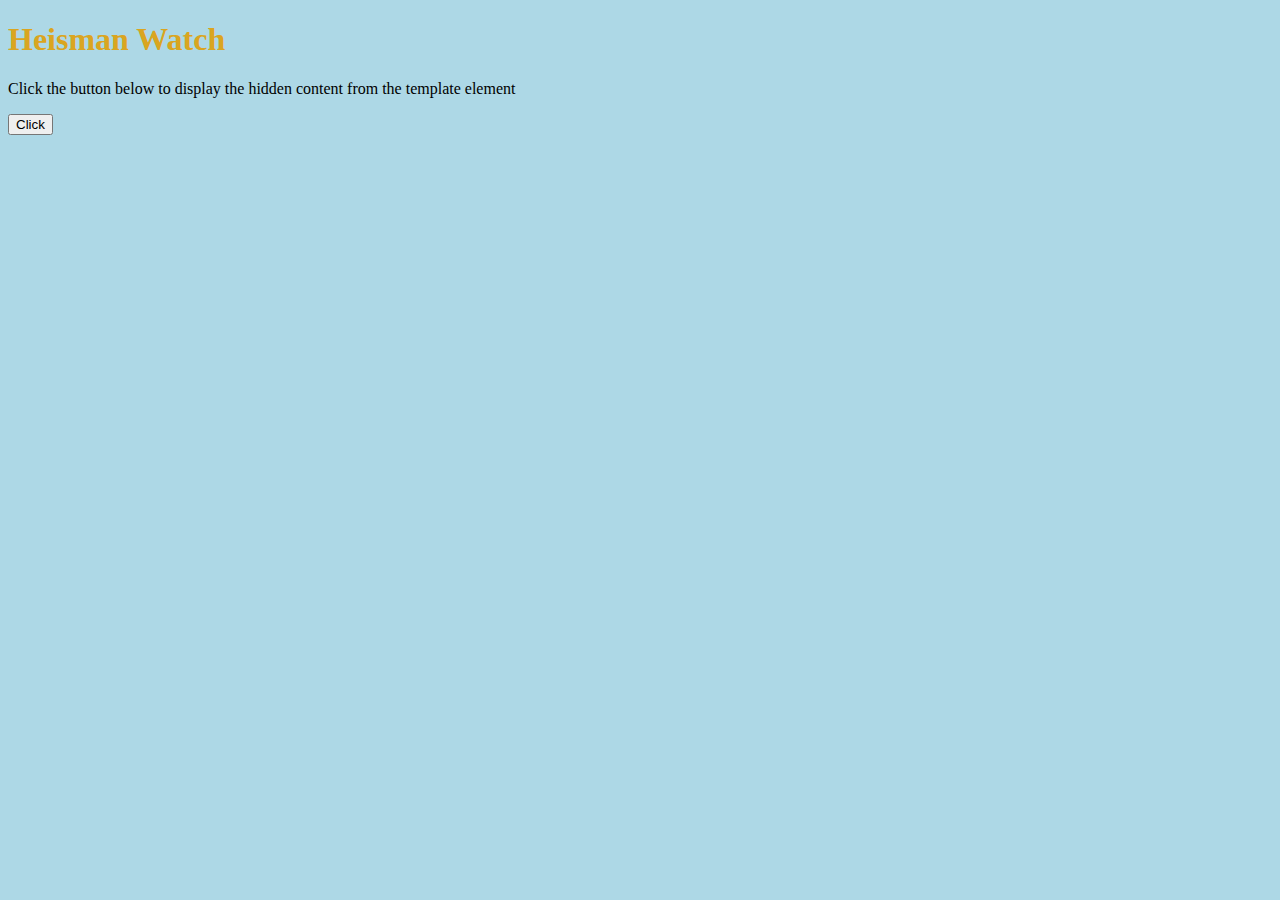
==== index.html @ caea352d "Add files via upload" ====
<!DOCTYPE html>
<html>
<head>
    <link  rel="stylesheet" href="app.css"/>
</head>

<body>

<h1>Heisman Watch</h1>

<p>Click the button below to display the hidden content from the template element</p>

<button onclick="alertButton()">Click</button>

<template>
    <h2>Flower</h2>
</template>

</body>
<script src="app.js"></script>

</html>
---- app.css ----
h1{
    color: goldenrod;
}

body{
    background-color: lightblue;
}
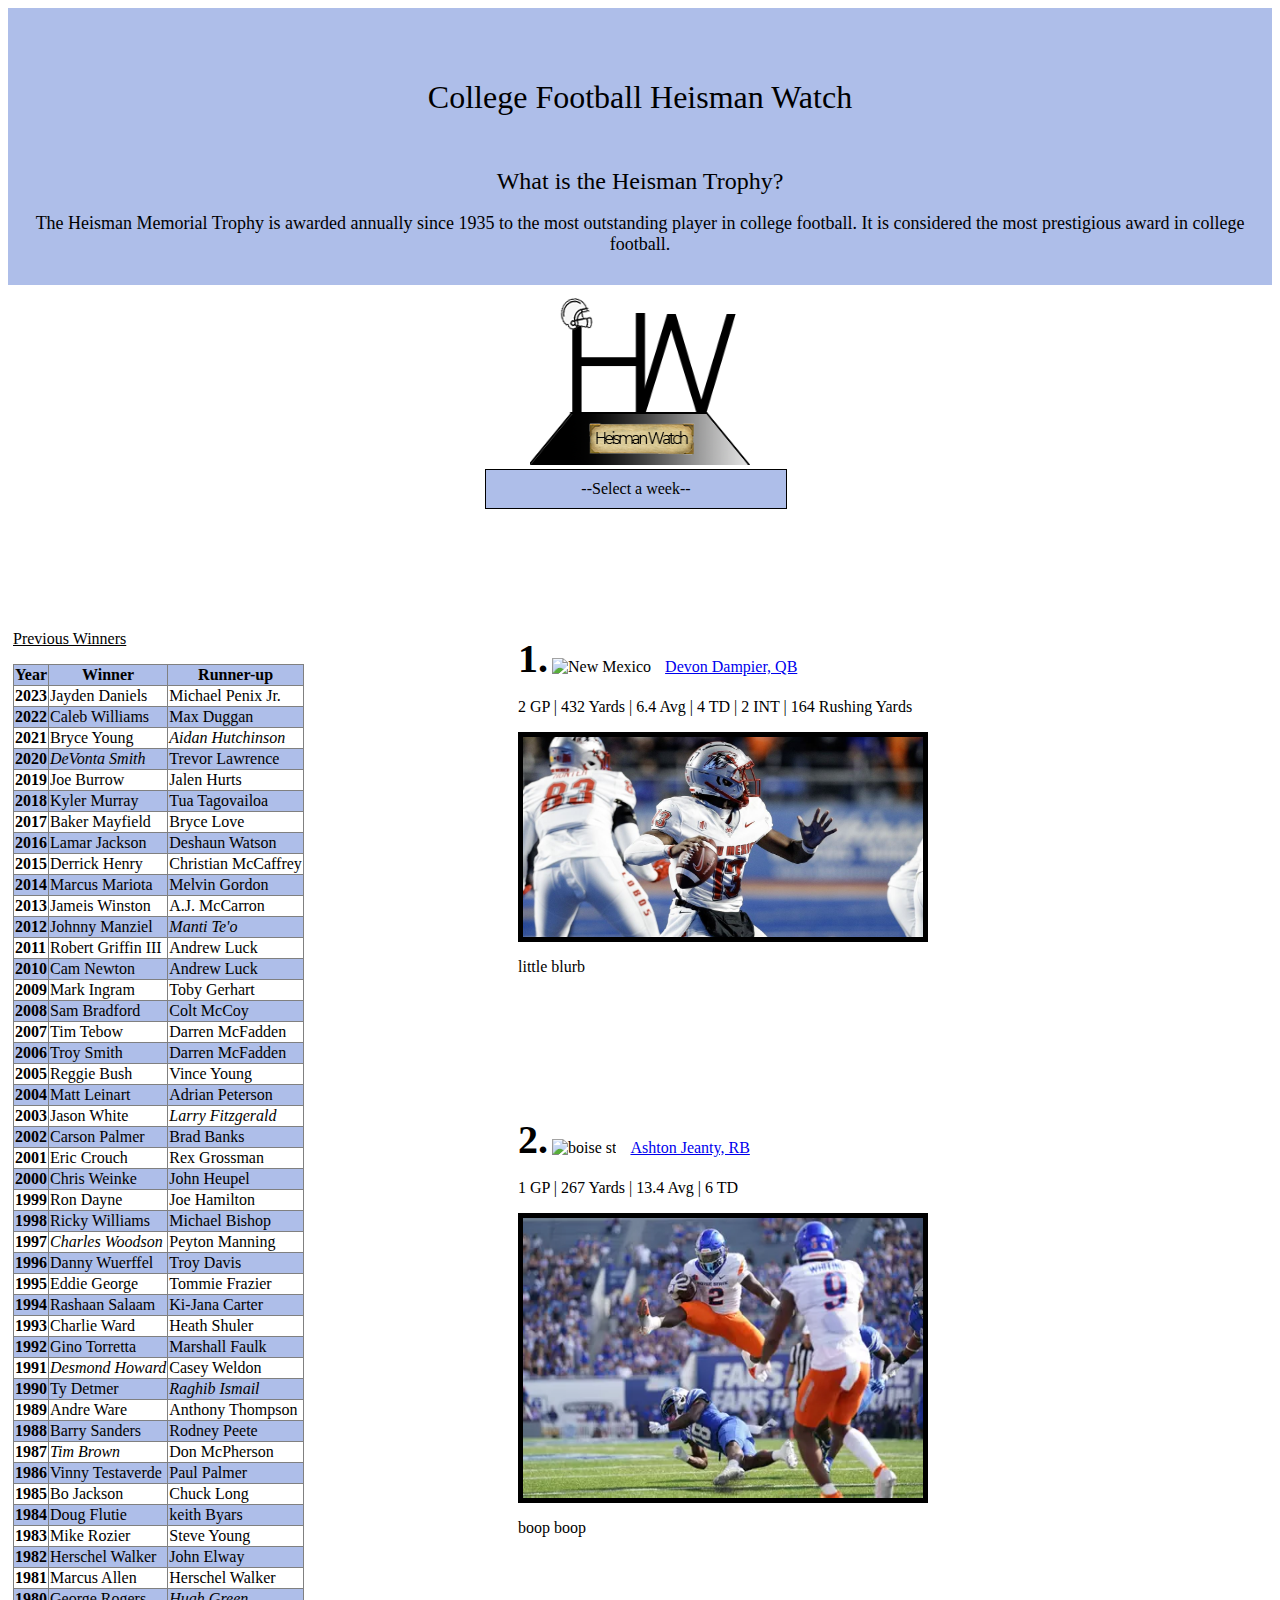
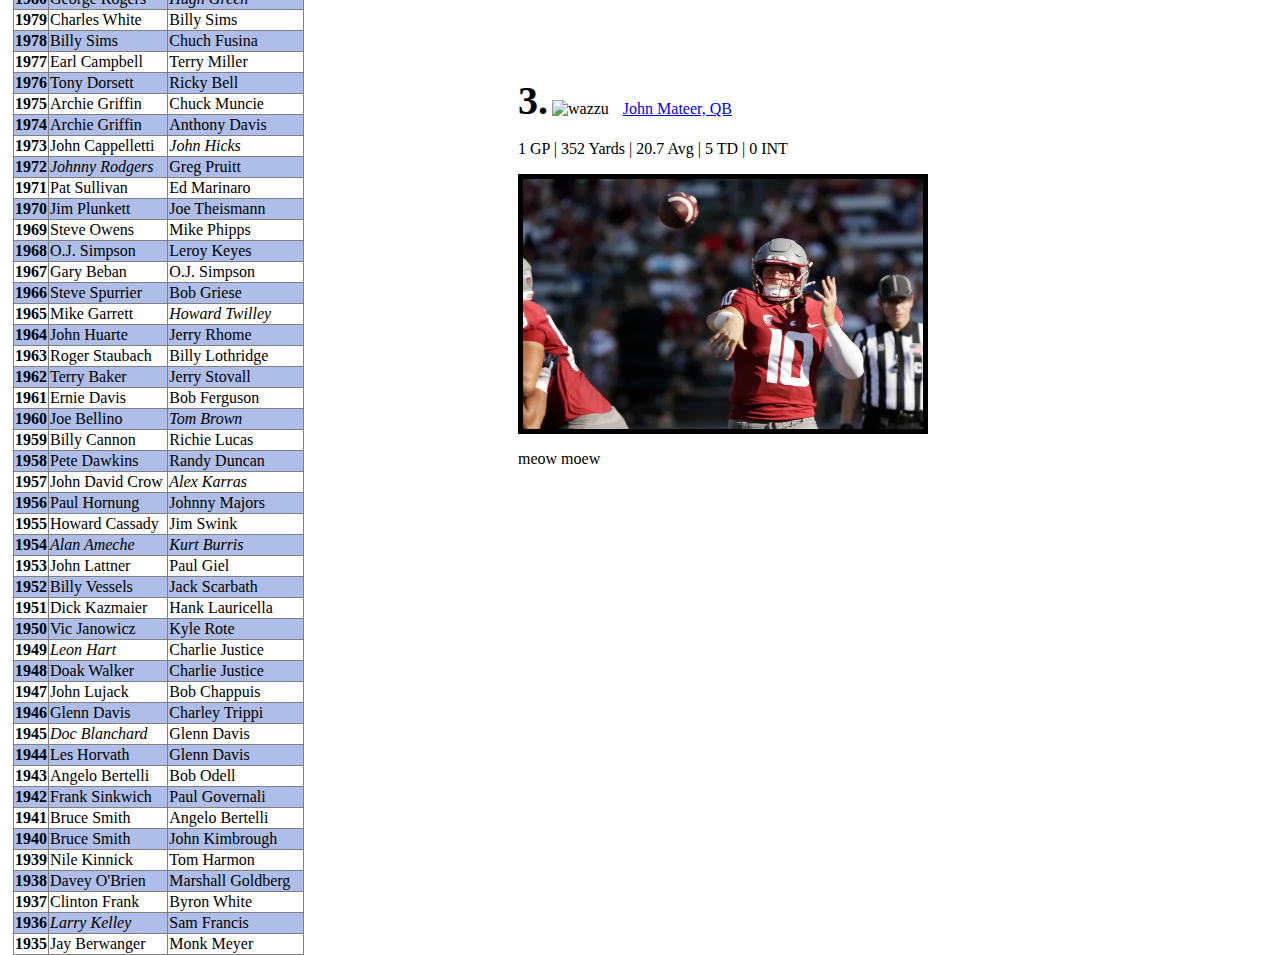
==== commit 1922f0ff: "Add files via upload" ====
--- a/index.html
+++ b/index.html
@@ -1,22 +1,654 @@
 <!DOCTYPE html>
-<html>
+<html lang="en">
+
 <head>
+    <title>Heisman Watch</title>
     <link  rel="stylesheet" href="app.css"/>
+    <meta charset="UTF-8">
+    <meta name="viewport" content="width=device-width, initial-scale=1.0">
+    <!--Icon -->
+    <link rel="icon" href="images/favicon.png" type="image/x-icon">
+
+    <!--dropdown to select page-->
+    <script>
+        function redirectToPage() {
+            // Get the selected value from the dropdown
+            var select = document.getElementById("pageSelector");
+            var selectedValue = select.value;
+
+            // Redirect to the selected page
+            if (selectedValue) {
+                window.location.href = selectedValue;
+            }
+        }
+    </script>
+
+<!--Styles -->
+<!--#region collapsable section-->
+    <style>
+        ol {
+            padding-left: 500px; /* Indent the list */
+        }
+        li {
+            margin: 10px;
+            display: flex;
+            align-items: center;
+    
+        }
+        .number {
+            font-weight: bold;
+            font-size: 40px;
+        }
+        li {
+            margin-bottom: 100px; /* Adds space below each list item */
+            flex-direction: column;
+            align-items: flex-start;
+            margin-bottom: 20px;
+        }
+        h1 {
+            font-weight: 500;
+        }
+        
+        .centered {
+            text-align: center; /* Centers inline elements like img */
+            
+        }
+        table {
+        padding-left: 50px;
+        align-items: first baseline;
+        }
+        .container {
+            padding: 5px;
+            align-items: flex-start; /* Centers the container contents */
+        }
+
+        .table-container {
+            float: left; /* Floats the table to the left */
+        }
+        table {
+            border-collapse: collapse;
+        }
+        .header {
+            background-color: #aebee9; /* Change this to the desired color */
+            color: white;
+            padding: 20px;
+            text-align: center;
+        }
+
+
+
+
+
+
+
+        
+
+    
+    </style>
+<!--#endregion-->
 </head>
 
 <body>
 
-<h1>Heisman Watch</h1>
-
-<p>Click the button below to display the hidden content from the template element</p>
-
-<button onclick="alertButton()">Click</button>
-
-<template>
-    <h2>Flower</h2>
-</template>
+
+
+
+
+
+
+
+
+
+
+
+<!--Everything about the header-->
+<!--#region collapsable section-->
+
+<div class="centered">
+    <div class="header">
+        <h1>College Football Heisman Watch</h1>
+        <h2 style="text-align: center; font-weight: 300; margin: 10px;">What is the Heisman Trophy?</h2>
+
+    <p style="text-align: center; font-size: 18px; margin-bottom: 10px; color: black;">The Heisman Memorial Trophy is awarded annually since 1935 to the most outstanding player in college football.
+    It is considered the most prestigious award in college football.</p>
+    </div>
+
+
+   
+    <div class="b"><img  position: relative;  display: inline-block; width="220" height="180" src="images/heismanwatchlogo.png" alt="Logo"></div>
+    
+    <div class="custom-dropdown" style="margin-bottom: 100px;">
+        
+
+        <div class="dropdown-btn">--Select a week--</div>
+        <div class="dropdown-content">
+            <a href="week1.html">Through Week 1</a>
+            <a href="page2.html">Page 2</a>
+            <a href="page3.html">Page 3</a>
+        </div>
+    </div>
+
+</div>
+<!--#endregion-->
+
+
+
+    
+
+<!--List of previous heisman winners and runner ups-->
+<!--#region Collapsable section-->
+<div class="container">
+    <div class="table-container">
+        <p><u>Previous Winners</u></p>
+        <table border="1">
+            <tr>
+                <th>Year</th>
+                <th>Winner</th>
+                <th>Runner-up</th>
+            </tr>
+            <tr>
+                <td><b>2023</b></td>
+                <td>Jayden Daniels</td>
+                <td>Michael Penix Jr.</td>
+            </tr>
+            <tr>
+                <td><b>2022</b></td>
+                <td>Caleb Williams</td>
+                <td>Max Duggan</td>
+            </tr>
+            <tr>
+                <td><b>2021</b></td>
+                <td>Bryce Young</td>
+                <td><i>Aidan Hutchinson</i></td>
+            </tr>
+            <tr>
+                <td><b>2020</b></td>
+                <td><i>DeVonta Smith</i></td>
+                <td>Trevor Lawrence</td>
+            </tr>
+            <tr>
+                <td><b>2019</b></td>
+                <td>Joe Burrow</td>
+                <td>Jalen Hurts</td>
+            </tr>
+            <tr>
+                <td><b>2018</b></td>
+                <td>Kyler Murray</td>
+                <td>Tua Tagovailoa</td>
+            </tr>
+            <tr>
+                <td><b>2017</b></td>
+                <td>Baker Mayfield</td>
+                <td>Bryce Love</td>
+            </tr>
+            <tr>
+                <td><b>2016</b></td>
+                <td>Lamar Jackson</td>
+                <td>Deshaun Watson</td>
+            </tr>
+            <tr>
+                <td>
+                    <b>2015</b>
+                    <td>Derrick Henry</td>
+                    <td>Christian McCaffrey</td>
+                </td>
+            </tr>
+            <tr>
+                <td><b>2014</b></td>
+                <td>Marcus Mariota</td>
+                <td>Melvin Gordon</td>
+            </tr>
+            <tr>
+                <td><b>2013</b></td>
+                <td>Jameis Winston</td>
+                <td>A.J. McCarron</td>
+            </tr>
+            <tr>
+                <td><b>2012</b></td>
+                <td>Johnny Manziel</td>
+                <td><i>Manti Te'o</i></td>
+            </tr>
+            <tr>
+                <td><b>2011</b></td>
+                <td>Robert Griffin III</td>
+                <td>Andrew Luck</td>
+            </tr>
+            <tr>
+                <td><b>2010</b></td>
+                <td>Cam Newton</td>
+                <td>Andrew Luck</td>
+            </tr>
+            <tr>
+                <td><b>2009</b></td>
+                <td>Mark Ingram</td>
+                <td>Toby Gerhart</td>
+            </tr>
+            <tr>
+                <td><b>2008</b></td>
+                <td>Sam Bradford</td>
+                <td>Colt McCoy</td>
+            </tr>
+            <tr>
+                <td><b>2007</b></td>
+                <td>Tim Tebow</td>
+                <td>Darren McFadden</td>
+            </tr>
+            <tr>
+                <td><b>2006</b></td>
+                <td>Troy Smith</td>
+                <td>Darren McFadden</td>
+            </tr>
+            <tr>
+                <td><b>2005</b></td>
+                <td>Reggie Bush</td>
+                <td>Vince Young</td>
+            </tr>
+            <tr>
+                <td><b>2004</b></td>
+                <td>Matt Leinart</td>
+                <td>Adrian Peterson</td>
+            </tr>
+            <tr>
+                <td><b>2003</b></td>
+                <td>Jason White</td>
+                <td><i>Larry Fitzgerald</i></td>
+            </tr>
+            <tr>
+                <td><b>2002</b></td>
+                <td>Carson Palmer</td>
+                <td>Brad Banks</td>
+            </tr>
+            <tr>
+                <td><b>2001</b></td>
+                <td>Eric Crouch</td>
+                <td>Rex Grossman</td>
+            </tr>
+            <tr>
+                <td><b>2000</b></td>
+                <td>Chris Weinke</td>
+                <td>John Heupel</td>
+            </tr>
+            <tr>
+                <td><b>1999</b></td>
+                <td>Ron Dayne</td>
+                <td>Joe Hamilton</td>
+            </tr>
+            <tr>
+                <td><b>1998</b></td>
+                <td>Ricky Williams</td>
+                <td>Michael Bishop</td>
+            </tr>
+            <tr>
+                <td><b>1997</b></td>
+                <td><i>Charles Woodson</i></td>
+                <td>Peyton Manning</td>
+            </tr>
+            <tr>
+                <td><b>1996</b></td>
+                <td>Danny Wuerffel</td>
+                <td>Troy Davis</td>
+            </tr>
+            <tr>
+                <td><b>1995</b></td>
+                <td>Eddie George</td>
+                <td>Tommie Frazier</td>
+            </tr>
+            <tr>
+                <td><b>1994</b></td>
+                <td>Rashaan Salaam</td>
+                <td>Ki-Jana Carter</td>
+            </tr>
+            <tr>
+                <td><b>1993</b></td>
+                <td>Charlie Ward</td>
+                <td>Heath Shuler</td>
+            </tr>
+            <tr>
+                <td><b>1992</b></td>
+                <td>Gino Torretta</td>
+                <td>Marshall Faulk</td>
+            </tr>
+            <tr>
+                <td><b>1991</b></td>
+                <td><i>Desmond Howard</i></td>
+                <td>Casey Weldon</td>
+            </tr>
+            <tr>
+                <td><b>1990</b></td>
+                <td>Ty Detmer</td>
+                <td><i>Raghib Ismail</i></td>
+            </tr>
+            <tr>
+                <td><b>1989</b></td>
+                <td>Andre Ware</td>
+                <td>Anthony Thompson</td>
+            </tr>
+            <tr>
+                <td><b>1988</b></td>
+                <td>Barry Sanders</td>
+                <td>Rodney Peete</td>
+            </tr>
+            <tr>
+                <td><b>1987</b></td>
+                <td><i>Tim Brown</i></td>
+                <td>Don McPherson</td>
+            </tr>
+            <tr>
+                <td><b>1986</b></td>
+                <td>Vinny Testaverde</td>
+                <td>Paul Palmer</td>
+            </tr>
+            <tr>
+                <td><b>1985</b></td>
+                <td>Bo Jackson</td>
+                <td>Chuck Long</td>
+            </tr>
+            <tr>
+                <td><b>1984</b></td>
+                <td>Doug Flutie</td>
+                <td>keith Byars</td>
+            </tr>
+            <tr>
+                <td><b>1983</b></td>
+                <td>Mike Rozier</td>
+                <td>Steve Young</td>
+            </tr>
+            <tr>
+                <td><b>1982</b></td>
+                <td>Herschel Walker</td>
+                <td>John Elway</td>
+            </tr>
+            <tr>
+                <td><b>1981</b></td>
+                <td>Marcus Allen</td>
+                <td>Herschel Walker</td>
+            </tr>
+            <tr>
+                <td><b>1980</b></td>
+                <td>George Rogers</td>
+                <td><i>Hugh Green</i></td>
+            </tr>
+            <tr>
+                <td><b>1979</b></td>
+                <td>Charles White</td>
+                <td>Billy Sims</td>
+            </tr>
+            <tr>
+                <td><b>1978</b></td>
+                <td>Billy Sims</td>
+                <td>Chuch Fusina</td>
+            </tr>
+            <tr>
+                <td><b>1977</b></td>
+                <td>Earl Campbell</td>
+                <td>Terry Miller</td>
+            </tr>
+            <tr>
+                <td><b>1976</b></td>
+                <td>Tony Dorsett</td>
+                <td>Ricky Bell</td>
+            </tr>
+            <tr>
+                <td><b>1975</b></td>
+                <td>Archie Griffin</td>
+                <td>Chuck Muncie</td>
+            </tr>
+            <tr>
+                <td><b>1974</b></td>
+                <td>Archie Griffin</td>
+                <td>Anthony Davis</td>
+            </tr>
+            <tr>
+                <td><b>1973</b></td>
+                <td>John Cappelletti</td>
+                <td><i>John Hicks</i></td>
+            </tr>
+            <tr>
+                <td><b>1972</b></td>
+                <td><i>Johnny Rodgers</i></td>
+                <td>Greg Pruitt</td>
+            </tr>
+            <tr>
+                <td><b>1971</b></td>
+                <td>Pat Sullivan</td>
+                <td>Ed Marinaro</td>
+            </tr>
+            <tr>
+                <td><b>1970</b></td>
+                <td>Jim Plunkett</td>
+                <td>Joe Theismann</td>
+            </tr>
+            <tr>
+                <td><b>1969</b></td>
+                <td>Steve Owens</td>
+                <td>Mike Phipps</td>
+            </tr>
+            <tr>
+                <td><b>1968</b></td>
+                <td>O.J. Simpson</td>
+                <td>Leroy Keyes</td>
+            </tr>
+            <tr>
+                <td><b>1967</b></td>
+                <td>Gary Beban</td>
+                <td>O.J. Simpson</td>
+            </tr>
+            <tr>
+                <td><b>1966</b></td>
+                <td>Steve Spurrier</td>
+                <td>Bob Griese</td>
+            </tr>
+            <tr>
+                <td><b>1965</b></td>
+                <td>Mike Garrett</td>
+                <td><i>Howard Twilley</i></td>
+            </tr>
+            <tr>
+                <td><b>1964</b></td>
+                <td>John Huarte</td>
+                <td>Jerry Rhome</td>
+            </tr>
+            <tr>
+                <td><b>1963</b></td>
+                <td>Roger Staubach</td>
+                <td>Billy Lothridge</td>
+            </tr>
+            <tr>
+                <td><b>1962</b></td>
+                <td>Terry Baker</td>
+                <td>Jerry Stovall</td>
+            </tr>
+            <tr>
+                <td><b>1961</b></td>
+                <td>Ernie Davis</td>
+                <td>Bob Ferguson</td>
+            </tr>
+            <tr>
+                <td><b>1960</b></td>
+                <td>Joe Bellino</td>
+                <td><i>Tom Brown</i></td>
+            </tr>
+            <tr>
+                <td><b>1959</b></td>
+                <td>Billy Cannon</td>
+                <td>Richie Lucas</td>
+            </tr>
+            <tr>
+                <td><b>1958</b></td>
+                <td>Pete Dawkins</td>
+                <td>Randy Duncan</td>
+            </tr>
+            <tr>
+                <td><b>1957</b></td>
+                <td>John David Crow</td>
+                <td><i>Alex Karras</i></td>
+            </tr>
+            <tr>
+                <td><b>1956</b></td>
+                <td>Paul Hornung</td>
+                <td>Johnny Majors</td>
+            </tr>
+            <tr>
+                <td><b>1955</b></td>
+                <td>Howard Cassady</td>
+                <td>Jim Swink</td>
+            </tr>
+            <tr>
+                <td><b>1954</b></td>
+                <td><i>Alan Ameche</i></td>
+                <td><i>Kurt Burris</i></td>
+            </tr>
+            <tr>
+                <td><b>1953</b></td>
+                <td>John Lattner</td>
+                <td>Paul Giel</td>
+            </tr>
+            <tr>
+                <td><b>1952</b></td>
+                <td>Billy Vessels</td>
+                <td>Jack Scarbath</td>
+            </tr>
+            <tr>
+                <td><b>1951</b></td>
+                <td>Dick Kazmaier</td>
+                <td>Hank Lauricella</td>
+            </tr>
+            <tr>
+                <td><b>1950</b></td>
+                <td>Vic Janowicz</td>
+                <td>Kyle Rote</td>
+            </tr>
+            <tr>
+                <td><b>1949</b></td>
+                <td><i>Leon Hart</i></td>
+                <td>Charlie Justice</td>
+            </tr>
+            <tr>
+                <td><b>1948</b></td>
+                <td>Doak Walker</td>
+                <td>Charlie Justice</td>
+            </tr>
+            <tr>
+                <td><b>1947</b></td>
+                <td>John Lujack</td>
+                <td>Bob Chappuis</td>
+            </tr>
+            <tr>
+                <td><b>1946</b></td>
+                <td>Glenn Davis</td>
+                <td>Charley Trippi</td>
+            </tr>
+            <tr>
+                <td><b>1945</b></td>
+                <td><i>Doc Blanchard</i></td>
+                <td>Glenn Davis</td>
+            </tr>
+            <tr>
+                <td><b>1944</b></td>
+                <td>Les Horvath</td>
+                <td>Glenn Davis</td>
+            </tr>
+            <tr>
+                <td><b>1943</b></td>
+                <td>Angelo Bertelli</td>
+                <td>Bob Odell</td>
+            </tr>
+            <tr>
+                <td><b>1942</b></td>
+                <td>Frank Sinkwich</td>
+                <td>Paul Governali</td>
+            </tr>
+            <tr>
+                <td><b>1941</b></td>
+                <td>Bruce Smith</td>
+                <td>Angelo Bertelli</td>
+            </tr>
+            <tr>
+                <td><b>1940</b></td>
+                <td>Bruce Smith</td>
+                <td>John Kimbrough</td>
+            </tr>
+            <tr>
+                <td><b>1939</b></td>
+                <td>Nile Kinnick</td>
+                <td>Tom Harmon</td>
+            </tr>
+            <tr>
+                <td><b>1938</b></td>
+                <td>Davey O'Brien</td>
+                <td>Marshall Goldberg</td>
+            </tr>
+            <tr>
+                <td><b>1937</b></td>
+                <td>Clinton Frank</td>
+                <td>Byron White</td>
+            </tr>
+            <tr>
+                <td><b>1936</b></td>
+                <td><i>Larry Kelley</i></td>
+                <td>Sam Francis</td>
+            </tr>
+            <tr>
+                <td><b>1935</b></td>
+                <td>Jay Berwanger</td>
+                <td>Monk Meyer</td>
+            </tr>
+        </table>
+    </div>
+</div>
+<!--#endregion-->
+
+<!-- This is where the list of heisman watchers will go -->
+<ol>
+    <li>
+        <div class="image-container">
+            <span class="number">1.</span>
+            <img width="32" height="32" src="teams/new_mexico.png" alt="New Mexico">
+            <a href="https://www.espn.com/college-football/player/_/id/5105849/devon-dampier" target="_blank" style="padding-left: 10px;">Devon Dampier, QB</a> <p> 2 GP | 432 Yards | 6.4 Avg | 4 TD | 2 INT | 164 Rushing Yards</p>
+        </div>
+        <!--Image of the player goes here-->
+        <img style="border: 5px solid black;" width="400" height = "200" src="players/devondampier.jpg">
+        <!--Short description here-->
+        <p style=" margin-bottom: 120px;">little blurb</p>
+
+    </li>
+
+    <li>
+        <div class = "image-container">
+            <span class="number">2.</span>
+            <img width="32" height="32" src="teams/boisest.png" alt="boise st">
+            <a href="https://www.espn.com/college-football/player/_/id/4890973/ashton-jeanty" target="_blank" style="padding-left: 10px;">Ashton Jeanty, RB</a> <p> 1 GP | 267 Yards | 13.4 Avg | 6 TD</p>
+        </div>
+        <!--Image of player 2 goes here-->
+        <img style="border:5px solid black;" width="400" height="280" src="players/ashton_jeanty.webp">
+        <!--Short description of player goes here-->
+        <p style="margin-bottom: 120px;">boop boop</p>
+    </li>
+    <li>
+        <div class = "image-container">
+            <span class="number">3.</span>
+            <img width="32" height="32" src="teams/wazzu.png" alt="wazzu">
+            <a href="https://www.espn.com/college-football/player/_/id/4915980/john-mateer"target="_blank" style="padding-left: 10px;">John Mateer, QB</a> <p> 1 GP | 352 Yards | 20.7 Avg |  5 TD | 0 INT</p>
+        </div>
+        <!--Image of player 3 goes here-->
+        <img style = "border: 5px solid black;" width="400" height="250"src="players/john_mateer.webp">
+        <!--Short description of player goes here-->
+        <p style="margin-bottom: 120px;">meow moew</p>
+
+    </li>
+</ol>
+
+
+
+
+
+
+
+
 
 </body>
+
+
 <script src="app.js"></script>
 
 </html>--- a/app.css
+++ b/app.css
@@ -1,7 +1,85 @@
 h1{
-    color: goldenrod;
+    color: rgb(0, 0, 0);
+    padding: 30px;
+    font-size: 5000;
+    font-family:fantasy
+    
+}
+h2{
+    color: black;
 }
 
 body{
-    background-color: lightblue;
-}+    background-color: rgb(255, 255, 255);
+}
+
+tr:nth-child(even) {
+    background-color: #ffffff; 
+}
+
+tr:nth-child(odd) {
+    background-color: #aebee9; 
+}
+select {
+    display: flex;
+    align-items: center;
+    padding-left: 20px;
+    margin-left: 850px;
+}
+
+.custom-dropdown {
+    align-items: center;
+    flex-direction: column;
+}
+
+
+
+
+
+/*everything regarding the dropdown */
+
+.custom-dropdown {
+    position: relative;
+    display: inline-block;
+    width: 280px;
+    padding-right: 30px;
+}
+
+/* Style the dropdown button */
+.dropdown-btn {
+    width: 100%;
+    padding: 10px;
+    font-size: 16px;
+    text-align: center;
+    background-color: #aebee9;
+    border: 1px solid #000000;
+    cursor: pointer;
+}
+
+/* Dropdown content (hidden by default) */
+.dropdown-content {
+    display: none;
+    position: absolute;
+    background-color: #f9f9f9;
+    min-width: 100%;
+    box-shadow: 0px 8px 16px 0px rgba(0,0,0,0.2);
+    z-index: 1;
+}
+
+/* Dropdown option styles */
+.dropdown-content a {
+    color: black;
+    padding: 12px 16px;
+    text-align: center;
+    text-decoration: none;
+    display: block;
+}
+
+/* Show the dropdown content on hover */
+.custom-dropdown:hover .dropdown-content {
+    display: block;
+}
+
+.image-container {
+    text-align: start;
+}
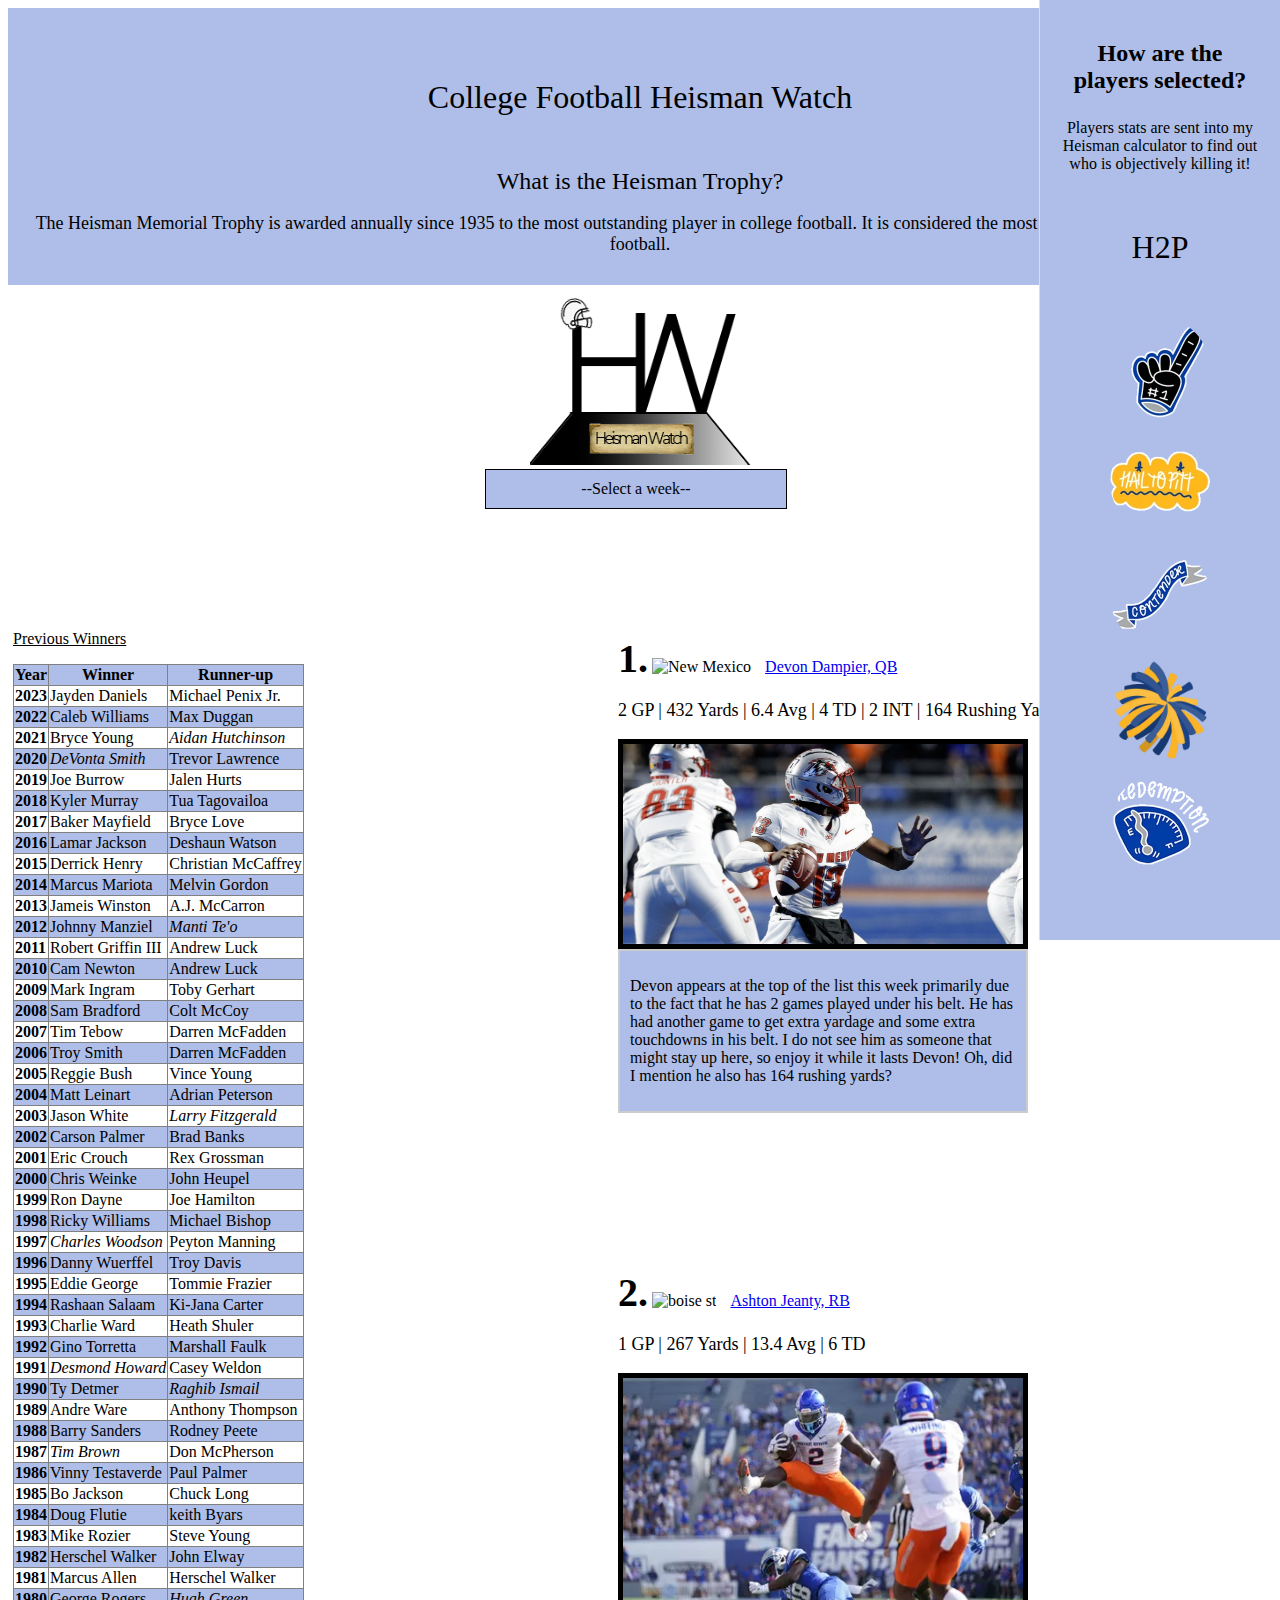
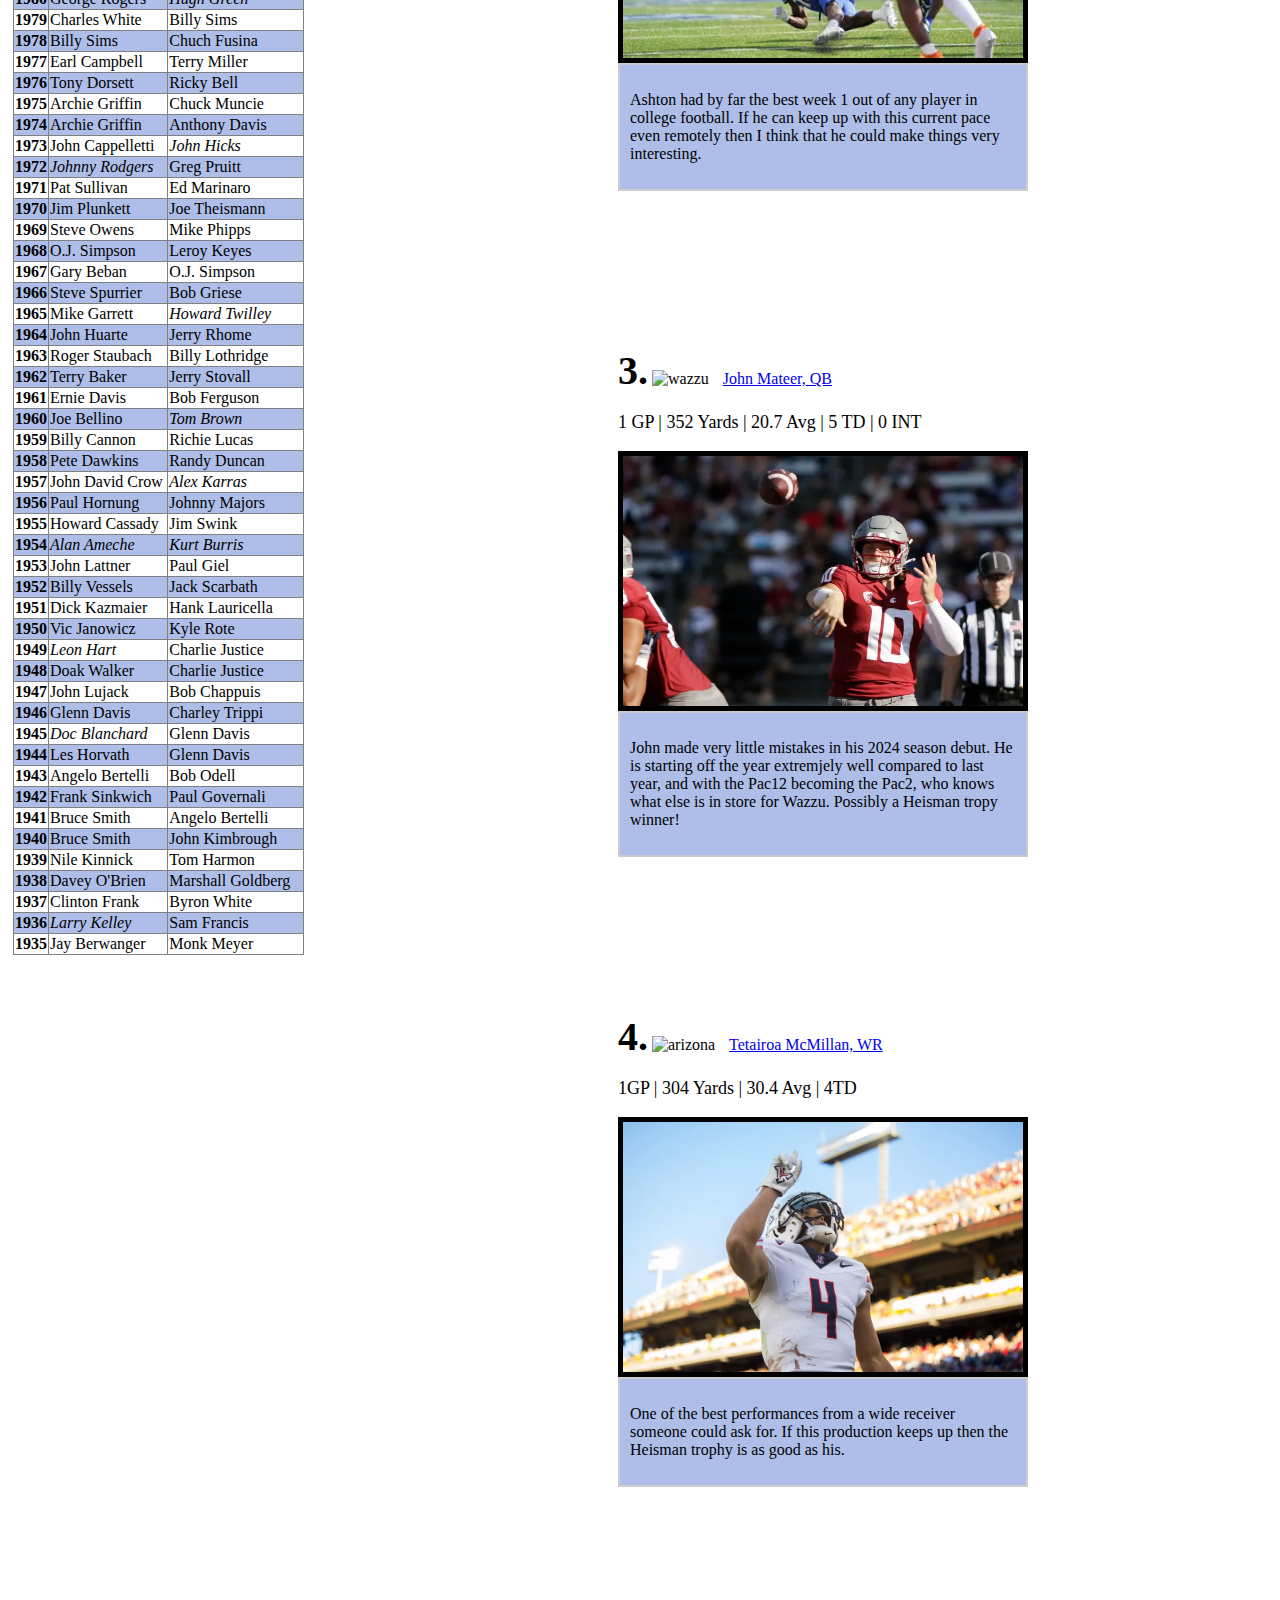
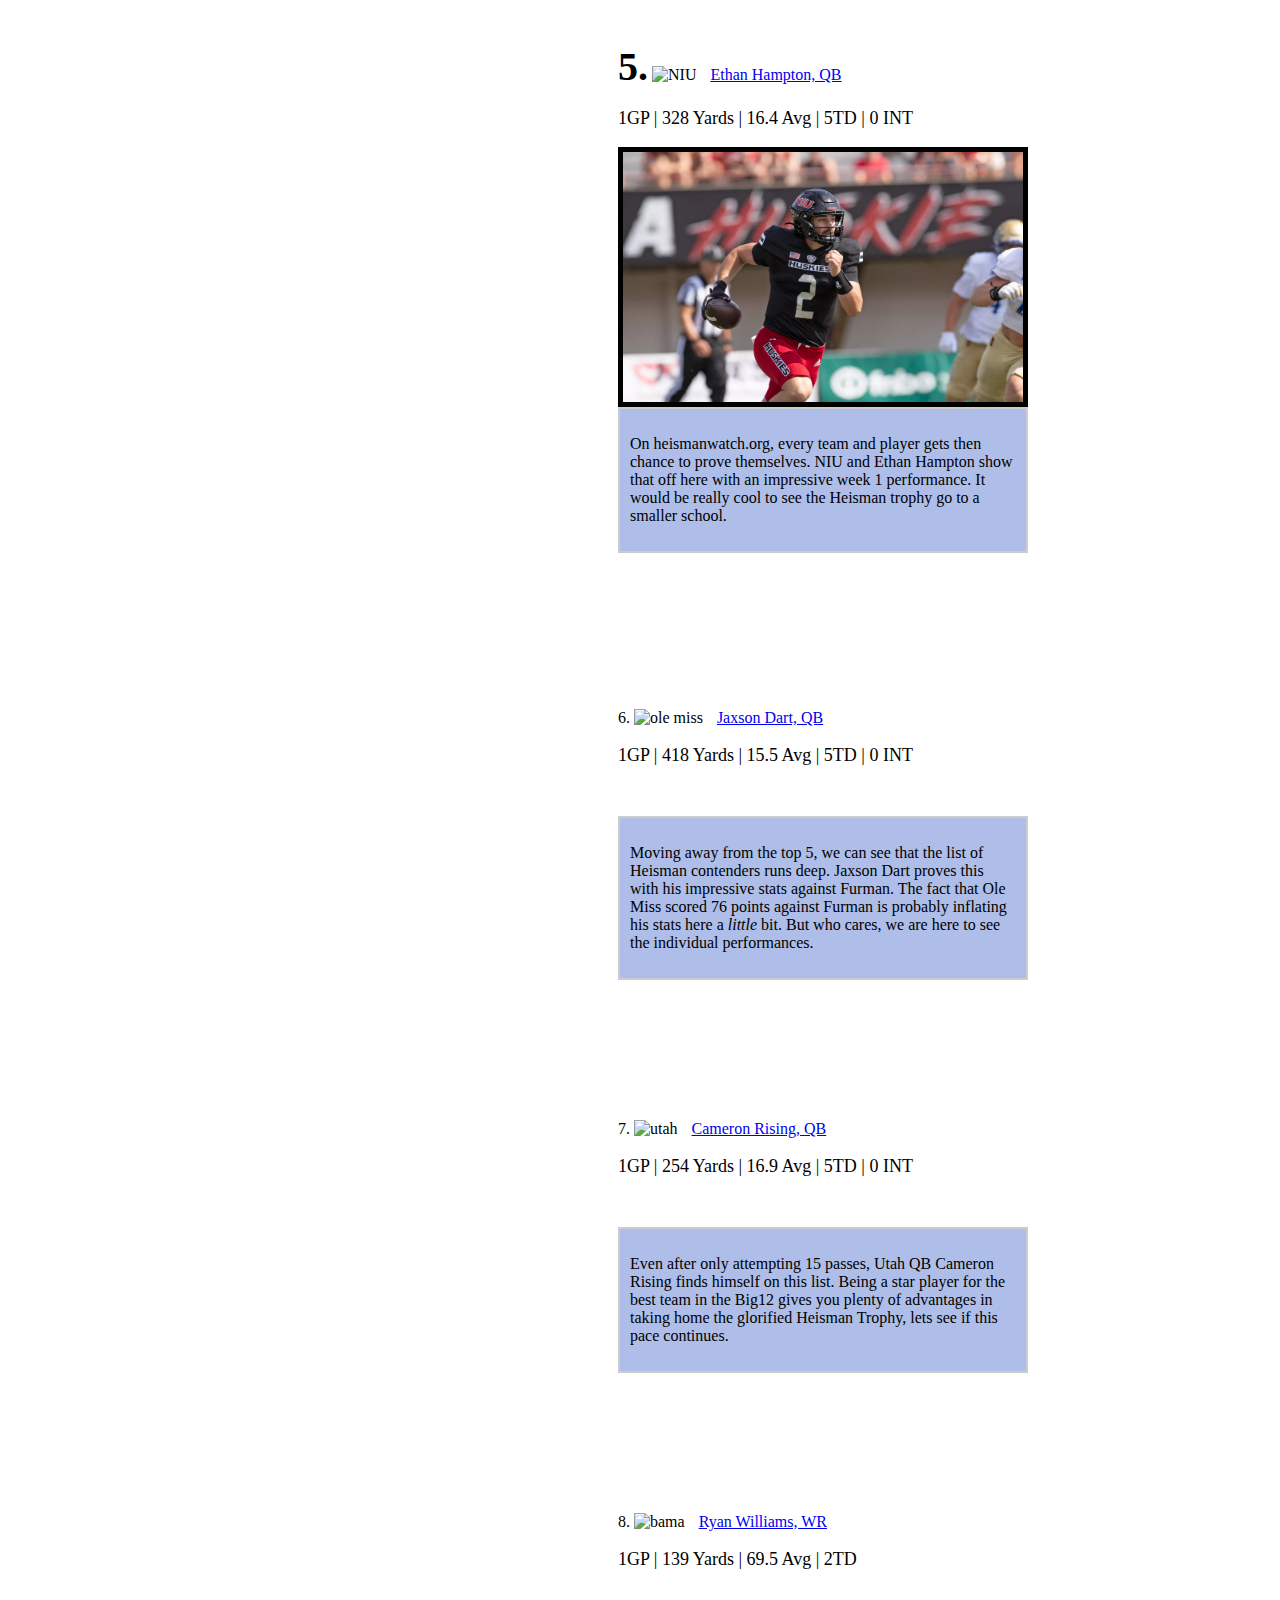
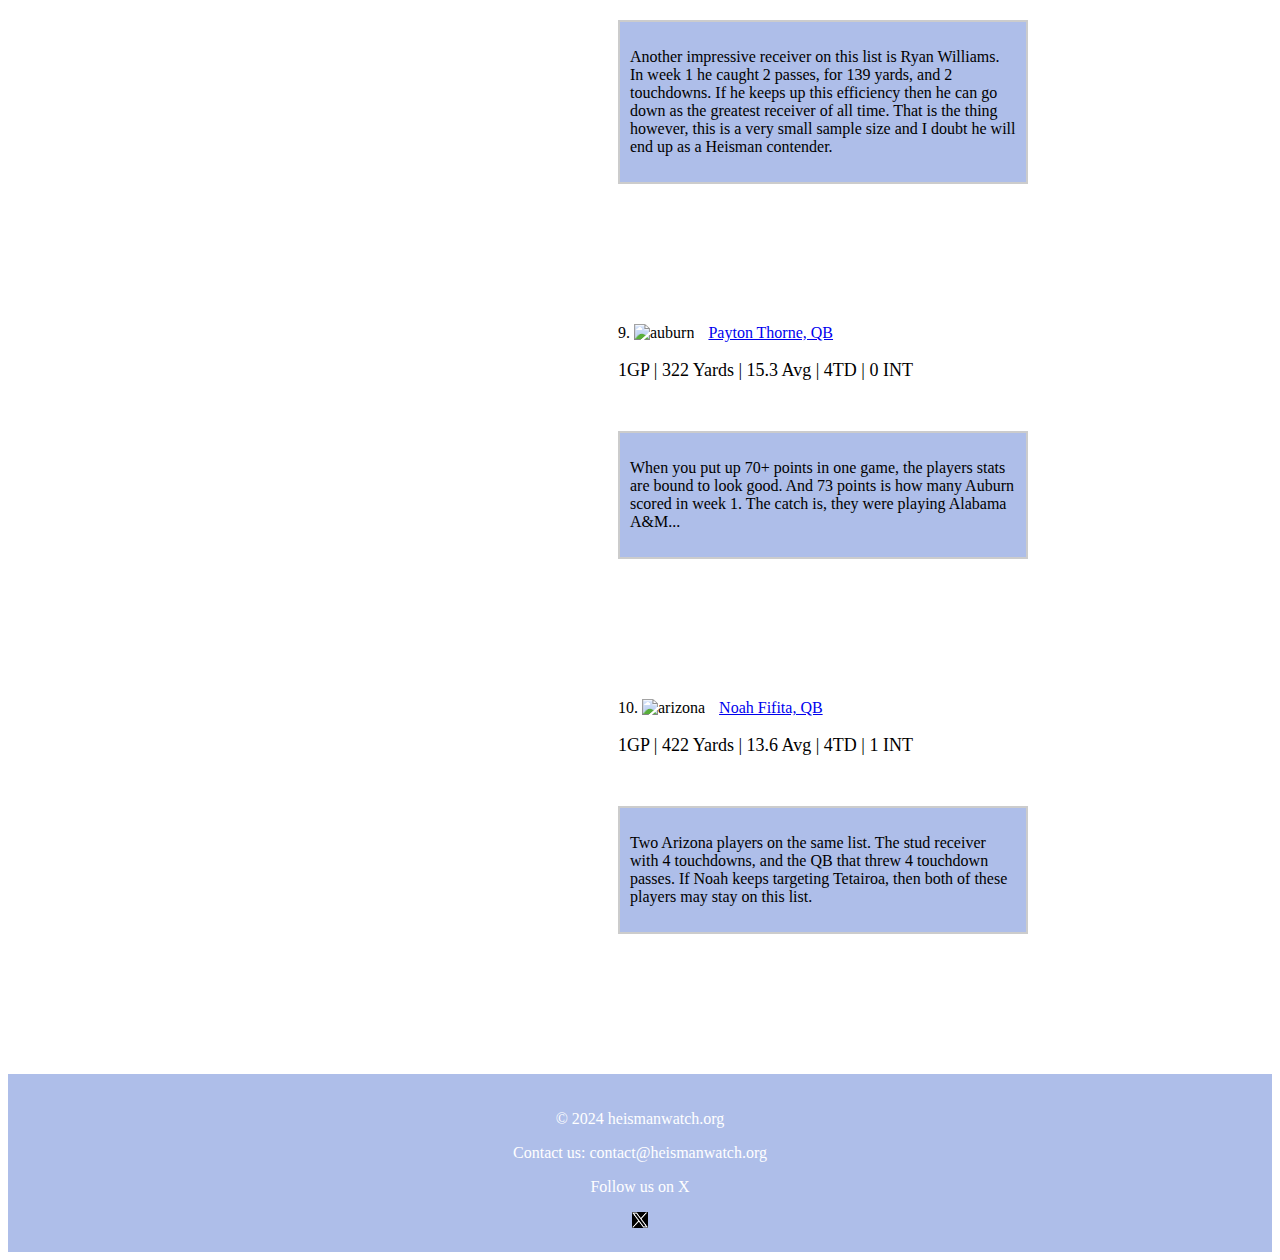
==== commit d718989c: "Add files via upload" ====
--- a/index.html
+++ b/index.html
@@ -27,7 +27,7 @@
 <!--#region collapsable section-->
     <style>
         ol {
-            padding-left: 500px; /* Indent the list */
+            padding-left: 600px; /* Indent the list */
         }
         li {
             margin: 10px;
@@ -39,6 +39,9 @@
             font-weight: bold;
             font-size: 40px;
         }
+        .numberl {
+            font-size: 50px;
+        }
         li {
             margin-bottom: 100px; /* Adds space below each list item */
             flex-direction: column;
@@ -85,6 +88,8 @@
 
     
     </style>
+    <script async src="https://pagead2.googlesyndication.com/pagead/js/adsbygoogle.js?client=ca-pub-9690605863777115"
+    crossorigin="anonymous"></script>
 <!--#endregion-->
 </head>
 
@@ -122,16 +127,12 @@
 
         <div class="dropdown-btn">--Select a week--</div>
         <div class="dropdown-content">
-            <a href="week1.html">Through Week 1</a>
-            <a href="page2.html">Page 2</a>
-            <a href="page3.html">Page 3</a>
+            <a href="index.html">Through Week 1</a>
         </div>
     </div>
 
 </div>
 <!--#endregion-->
-
-
 
     
 
@@ -604,47 +605,168 @@
         <div class="image-container">
             <span class="number">1.</span>
             <img width="32" height="32" src="teams/new_mexico.png" alt="New Mexico">
-            <a href="https://www.espn.com/college-football/player/_/id/5105849/devon-dampier" target="_blank" style="padding-left: 10px;">Devon Dampier, QB</a> <p> 2 GP | 432 Yards | 6.4 Avg | 4 TD | 2 INT | 164 Rushing Yards</p>
+            <a href="https://www.espn.com/college-football/player/_/id/5105849/devon-dampier" target="_blank" style="padding-left: 10px; ">Devon Dampier, QB</a> <p style="font-size: large;"> 2 GP | 432 Yards | 6.4 Avg | 4 TD | 2 INT | 164 Rushing Yards</p>
         </div>
         <!--Image of the player goes here-->
         <img style="border: 5px solid black;" width="400" height = "200" src="players/devondampier.jpg">
         <!--Short description here-->
-        <p style=" margin-bottom: 120px;">little blurb</p>
-
-    </li>
-
+        <div class="text-box">
+            <p>Devon appears at the top of the list this week primarily due to the fact that he has 2 games played under his belt. He has had another game to get extra yardage and some extra touchdowns in his belt. I do not see him as someone that might stay up here, so enjoy it while it lasts Devon! Oh, did I mention he also has 164 rushing yards?</p>
+        </div>
+        <p style=" margin-bottom: 120px;"></p>
+
+    </li>
     <li>
         <div class = "image-container">
             <span class="number">2.</span>
             <img width="32" height="32" src="teams/boisest.png" alt="boise st">
-            <a href="https://www.espn.com/college-football/player/_/id/4890973/ashton-jeanty" target="_blank" style="padding-left: 10px;">Ashton Jeanty, RB</a> <p> 1 GP | 267 Yards | 13.4 Avg | 6 TD</p>
+            <a href="https://www.espn.com/college-football/player/_/id/4890973/ashton-jeanty" target="_blank" style="padding-left: 10px;">Ashton Jeanty, RB</a> <p style="font-size: large;"> 1 GP | 267 Yards | 13.4 Avg | 6 TD</p>
         </div>
         <!--Image of player 2 goes here-->
         <img style="border:5px solid black;" width="400" height="280" src="players/ashton_jeanty.webp">
         <!--Short description of player goes here-->
-        <p style="margin-bottom: 120px;">boop boop</p>
+        <div class="text-box">
+            <p>Ashton had by far the best week 1 out of any player in college football. If he can keep up with this current pace even remotely then I think that he could make things very interesting.</p>
+        </div>
+        <p style=" margin-bottom: 120px;"></p>
     </li>
     <li>
         <div class = "image-container">
             <span class="number">3.</span>
             <img width="32" height="32" src="teams/wazzu.png" alt="wazzu">
-            <a href="https://www.espn.com/college-football/player/_/id/4915980/john-mateer"target="_blank" style="padding-left: 10px;">John Mateer, QB</a> <p> 1 GP | 352 Yards | 20.7 Avg |  5 TD | 0 INT</p>
+            <a href="https://www.espn.com/college-football/player/_/id/4915980/john-mateer"target="_blank" style="padding-left: 10px;">John Mateer, QB</a> <p style="font-size: large;"> 1 GP | 352 Yards | 20.7 Avg |  5 TD | 0 INT</p>
         </div>
         <!--Image of player 3 goes here-->
         <img style = "border: 5px solid black;" width="400" height="250"src="players/john_mateer.webp">
         <!--Short description of player goes here-->
-        <p style="margin-bottom: 120px;">meow moew</p>
-
+        <div class="text-box">
+            <p>John made very little mistakes in his 2024 season debut. He is starting off the year extremjely well compared to last year, and with the Pac12 becoming the Pac2, who knows what else is in store for Wazzu. Possibly a Heisman tropy winner!</p>
+        </div>
+        <p style=" margin-bottom: 120px;"></p>
+
+
+    </li>
+    <li>
+        <div class="image-container">
+            <span class="number">4.</span>
+            <img width="32" height="32" src="teams/arizona.png" alt = "arizona">
+            <a href="https://www.espn.com/college-football/player/_/id/4685472/tetairoa-mcmillan"target="_blank" style="padding-left: 10px;">Tetairoa McMillan, WR</a> <p style="font-size: large;"> 1GP | 304 Yards | 30.4 Avg | 4TD</p>
+        </div>
+        <!--Image of player 4 goes here-->
+        <img style="border: 5px solid black;" width="400" height="250" src="players/tetairoa_mcmillan.webp">
+        <!--Short description here-->
+        <div class="text-box">
+            <p>One of the best performances from a wide receiver someone could ask for. If this production keeps up then the Heisman trophy is as good as his.</p>
+        </div>
+        <p style=" margin-bottom: 120px;"></p>
+    </li>
+    <li>
+        <div class="image-container">
+        <span class="number">5.</span>
+        <img width="32" height="32" src="teams/NIU.png" alt = "NIU">
+        <a href="https://www.espn.com/college-football/player/_/id/4618083/ethan-hampton"target="_blank"style="padding-left: 10px;">Ethan Hampton, QB</a> <p style="font-size: large;"> 1GP | 328 Yards | 16.4 Avg | 5TD | 0 INT</p>
+        </div>
+        <!--Image of player 5 goes here-->
+        <img style="border: 5px solid black;" width="400" height="250" src="players/ethan hampton.webp">
+        <!--Short description here-->
+        <div class="text-box">
+            <p>On heismanwatch.org, every team and player gets then chance to prove themselves. NIU and Ethan Hampton show that off here with an impressive week 1 performance. It would be really cool to see the Heisman trophy go to a smaller school.</p>
+        </div>
+        <p style=" margin-bottom: 120px;"></p>
+    </li>
+
+    <!--6 to 10 players, no image of player-->
+    <li>
+        <div class="image-container">
+            <span class="numbberl">6.</span>
+            <img width="32" height="32" src="teams/ole_miss.png" alt = "ole miss">
+            <a href="https://www.espn.com/college-football/player/_/id/4689114/jaxson-dart"target="_blank"style="padding-left: 10px;">Jaxson Dart, QB</a> <p style="margin-bottom: 50px; font-size: large;"> 1GP | 418 Yards | 15.5 Avg | 5TD | 0 INT</p>
+            <div class="text-box">
+                <p>Moving away from the top 5, we can see that the list of Heisman contenders runs deep. Jaxson Dart proves this with his impressive stats against Furman. The fact that Ole Miss scored 76 points against Furman is probably inflating his stats here a <i>little</i> bit. But who cares, we are here to see the individual performances.</p>
+            </div>
+            <p style=" margin-bottom: 120px;"></p>
+        </div>
+    </li>
+    <li>
+        <div class="image-container">
+            <span class="numbberl">7.</span>
+            <img width="32" height="32" src="teams/utah.png" alt = "utah">
+            <a href="https://www.espn.com/college-football/player/_/id/4362075/cameron-rising"target="_blank"style="padding-left: 10px;">Cameron Rising, QB</a> <p style="margin-bottom: 50px; font-size: large;"> 1GP | 254 Yards | 16.9 Avg | 5TD | 0 INT</p>
+            <div class="text-box">
+                <p>Even after only attempting 15 passes, Utah QB Cameron Rising finds himself on this list. Being a star player for the best team in the Big12 gives you plenty of advantages in taking home the glorified Heisman Trophy, lets see if this pace continues.</p>
+            </div>
+            <p style=" margin-bottom: 120px;"></p>
+        </div>
+    </li>
+    <li>
+        <div class="image-container">
+            <span class="numbberl">8.</span>
+            <img width="32" height="32" src="teams/bama.png" alt = "bama">
+            <a href="https://www.espn.com/college-football/player/_/id/5141711/ryan-williams"target="_blank"style="padding-left: 10px;">Ryan Williams, WR</a> <p style="margin-bottom: 50px; font-size: large;"> 1GP | 139 Yards | 69.5 Avg | 2TD</p>
+            <div class="text-box">
+                <p>Another impressive receiver on this list is Ryan Williams. In week 1 he caught 2 passes, for 139 yards, and 2 touchdowns. If he keeps up this efficiency then he can go down as the greatest receiver of all time. That is the thing however, this is a very small sample size and I doubt he will end up as a Heisman contender.</p>
+            </div>
+            <p style=" margin-bottom: 120px;"></p>
+        </div>
+    </li>
+    <li>
+        <div class="image-container">
+            <span class="numbberl">9.</span>
+            <img width="32" height="32" src="teams/auburn.png" alt = "auburn">
+            <a href="https://www.espn.com/college-football/player/_/id/4430590/payton-thorne"target="_blank"style="padding-left: 10px;">Payton Thorne, QB</a> <p style="margin-bottom: 50px; font-size: large;"> 1GP | 322 Yards | 15.3 Avg | 4TD | 0 INT</p>
+            <div class="text-box">
+                <p>When you put up 70+ points in one game, the players stats are bound to look good. And 73 points is how many Auburn scored in week 1. The catch is, they were playing Alabama A&M...</p>
+            </div>
+            <p style=" margin-bottom: 120px;"></p>
+        </div>
+    </li>
+    <li>
+        <div class="image-container">
+            <span class="numbberl">10.</span>
+            <img width="32" height="32" src="teams/arizona.png" alt = "arizona">
+            <a href="https://www.espn.com/college-football/player/_/id/4801717/noah-fifita"target="_blank"style="padding-left: 10px;">Noah Fifita, QB</a> <p style="margin-bottom: 50px; font-size: large;"> 1GP | 422 Yards | 13.6 Avg | 4TD | 1 INT</p>
+            <div class="text-box">
+                <p>Two Arizona players on the same list. The stud receiver with 4 touchdowns, and the QB that threw 4 touchdown passes. If Noah keeps targeting Tetairoa, then both of these players may stay on this list.</p>
+            </div>
+            <p style=" margin-bottom: 120px;"></p>
+        </div>
     </li>
 </ol>
 
 
 
 
-
-
-
-
+<!--sidebar-->
+<div class="sidebar">
+    <h2 style="text-align: center;">How are the players selected?</h2>
+    <div class="about-info">
+        
+        <p>Players stats are sent into my Heisman calculator to find out who is objectively killing it! </p>
+        <h1>H2P</h1>
+        <img src="gifs/200w.webp" alt="about Photo" class="about-photo">
+        <img src="gifs/h2p.webp" alt="about Photo" class="about-photo">
+        <img src="gifs/contender.webp" alt="about Photo" class="about-photo">
+        <img src="gifs/pitt.webp" alt="about Photo" class="about-photo">
+        <img src="gifs/redemption.webp" alt="about Photo" class="about-photo">
+    </div>
+    
+</div>
+
+
+
+
+<!--Footer-->
+<div class="footer">
+    <p>&copy; 2024 heismanwatch.org</p>
+    <p>Contact us: contact@heismanwatch.org</p>
+    <p>Follow us on X</p>
+
+    <a href="https://x.com/" target="_blank">
+        <img src="images/twitter.png" alt="Twitter Logo" class="twitter-logo" style="height: 16px; width: 16px;">
+        
+    </a>
+   
+</div>
 
 </body>
 
--- a/app.css
+++ b/app.css
@@ -30,6 +30,17 @@
 .custom-dropdown {
     align-items: center;
     flex-direction: column;
+}
+
+.text-box {
+    width: 386px; /* Set a fixed width for the box */
+    max-width: 100%; /* Make sure it stays responsive */
+    padding: 10px;
+    border: 2px solid #ccc; /* Border around the box */
+    background-color: #aebee9; /* Light background color */
+    color: #000000;
+    word-wrap: break-word; /* Break long words if needed */
+    margin-left: 20px auto; /* Center the box on the page */
 }
 
 
@@ -83,3 +94,95 @@
 .image-container {
     text-align: start;
 }
+
+
+.fixed-image {
+    position: fixed;
+    top: 50%;
+    right: 100px; /* Adjust distance from the right edge */
+    transform: translateY(-50%);
+    width: 600px; /* Adjust image size */
+    height: auto;
+}
+
+/* footer to the page*/
+.footer {
+    background-color: #aebee9; /* Background color of the footer */
+    color: white; /* Text color */
+    padding: 20px; /* Padding inside the footer */
+    text-align: center; /* Center the text */
+}
+
+
+
+
+
+
+
+
+
+
+
+
+
+
+
+
+
+
+
+
+
+
+.sidebar {
+    width: 200px;
+    background-color: #aebee9;
+    padding: 20px;
+    border-left: 1px solid #ddd;
+    position: fixed;
+    top: 0;
+    right: 0;
+    height: 100%;
+    overflow-y: auto;
+}
+
+.about-info {
+    text-align: center;
+}
+
+.about-photo {
+    width: 100px; /* Adjust size as needed */
+    height: 100px;
+    border-radius: 50%; /* Circular photo */
+    object-fit: cover; /* Ensure the image covers the space without distortion */
+    margin-bottom: 10px;
+}
+
+.about-info p {
+    margin: 0;
+    padding: 5px 0;
+}
+
+
+
+
+
+
+
+
+
+
+
+
+
+
+
+
+
+
+
+
+
+
+
+
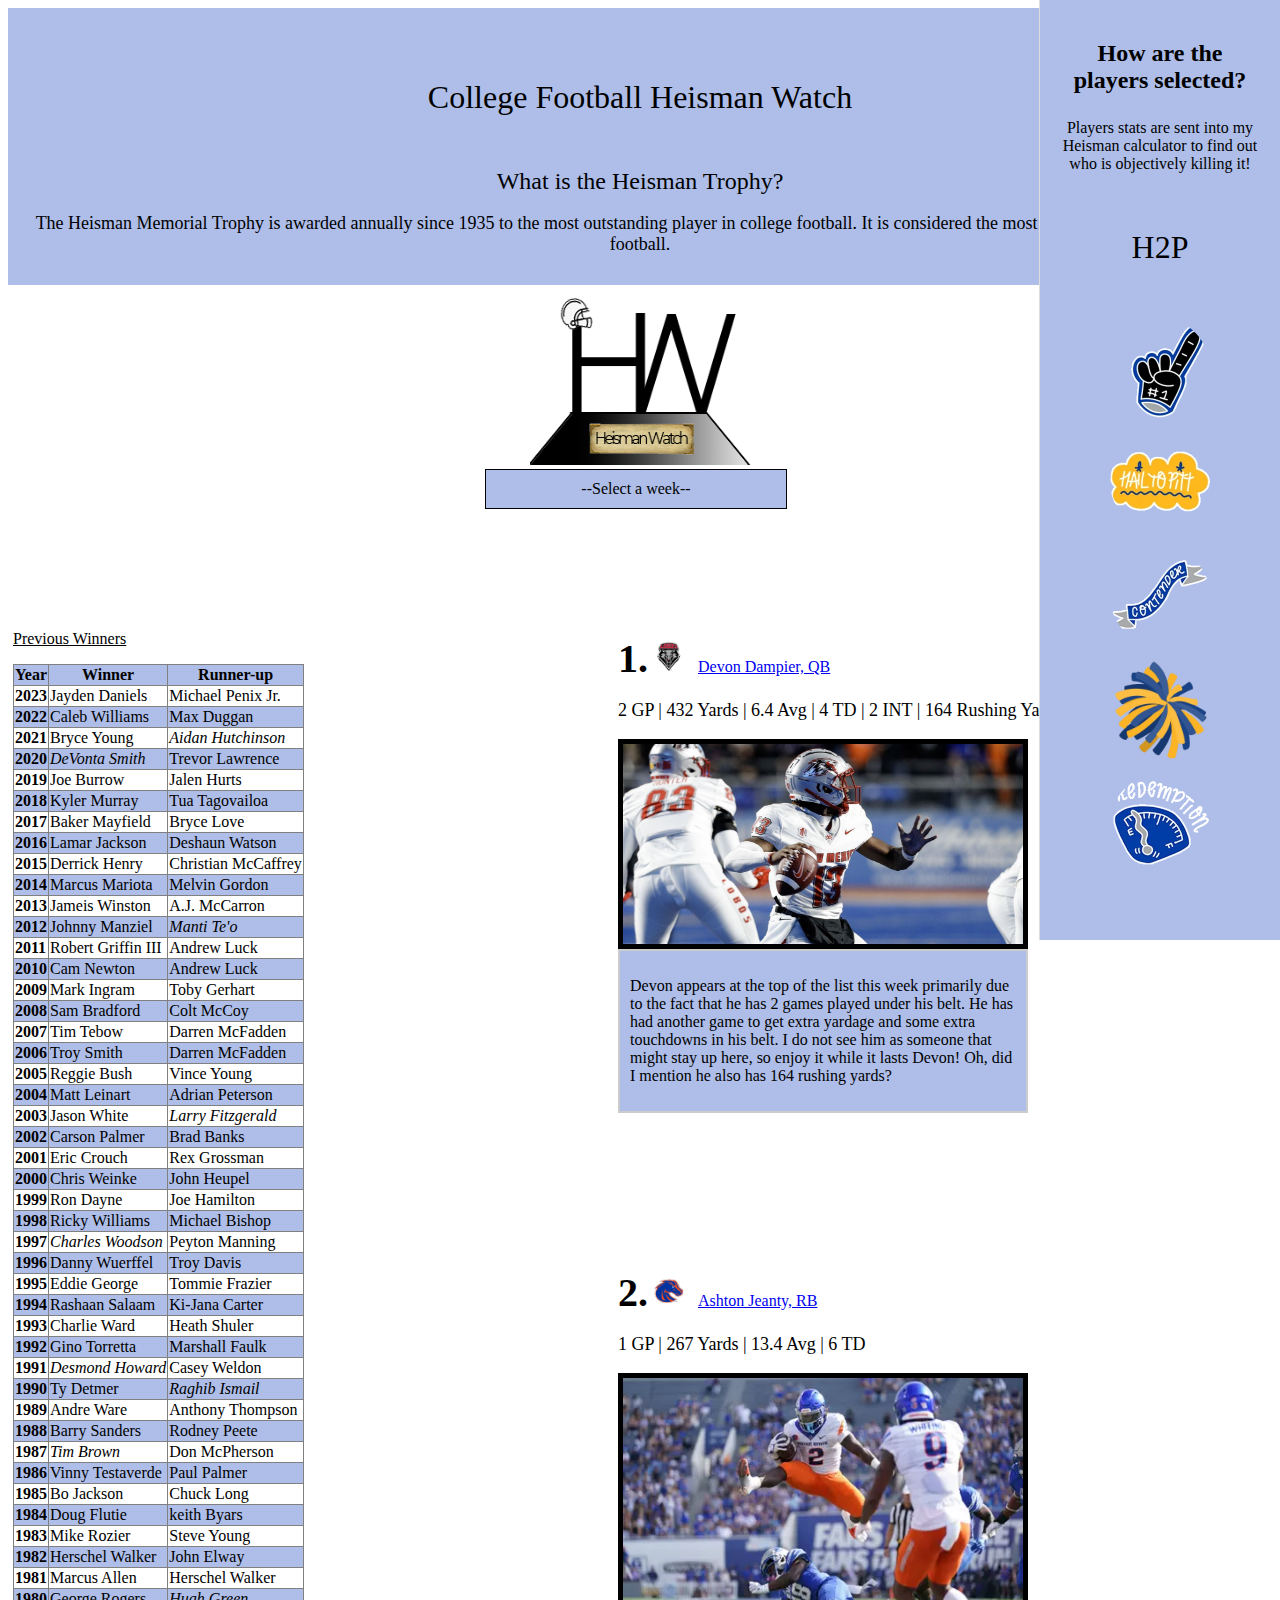
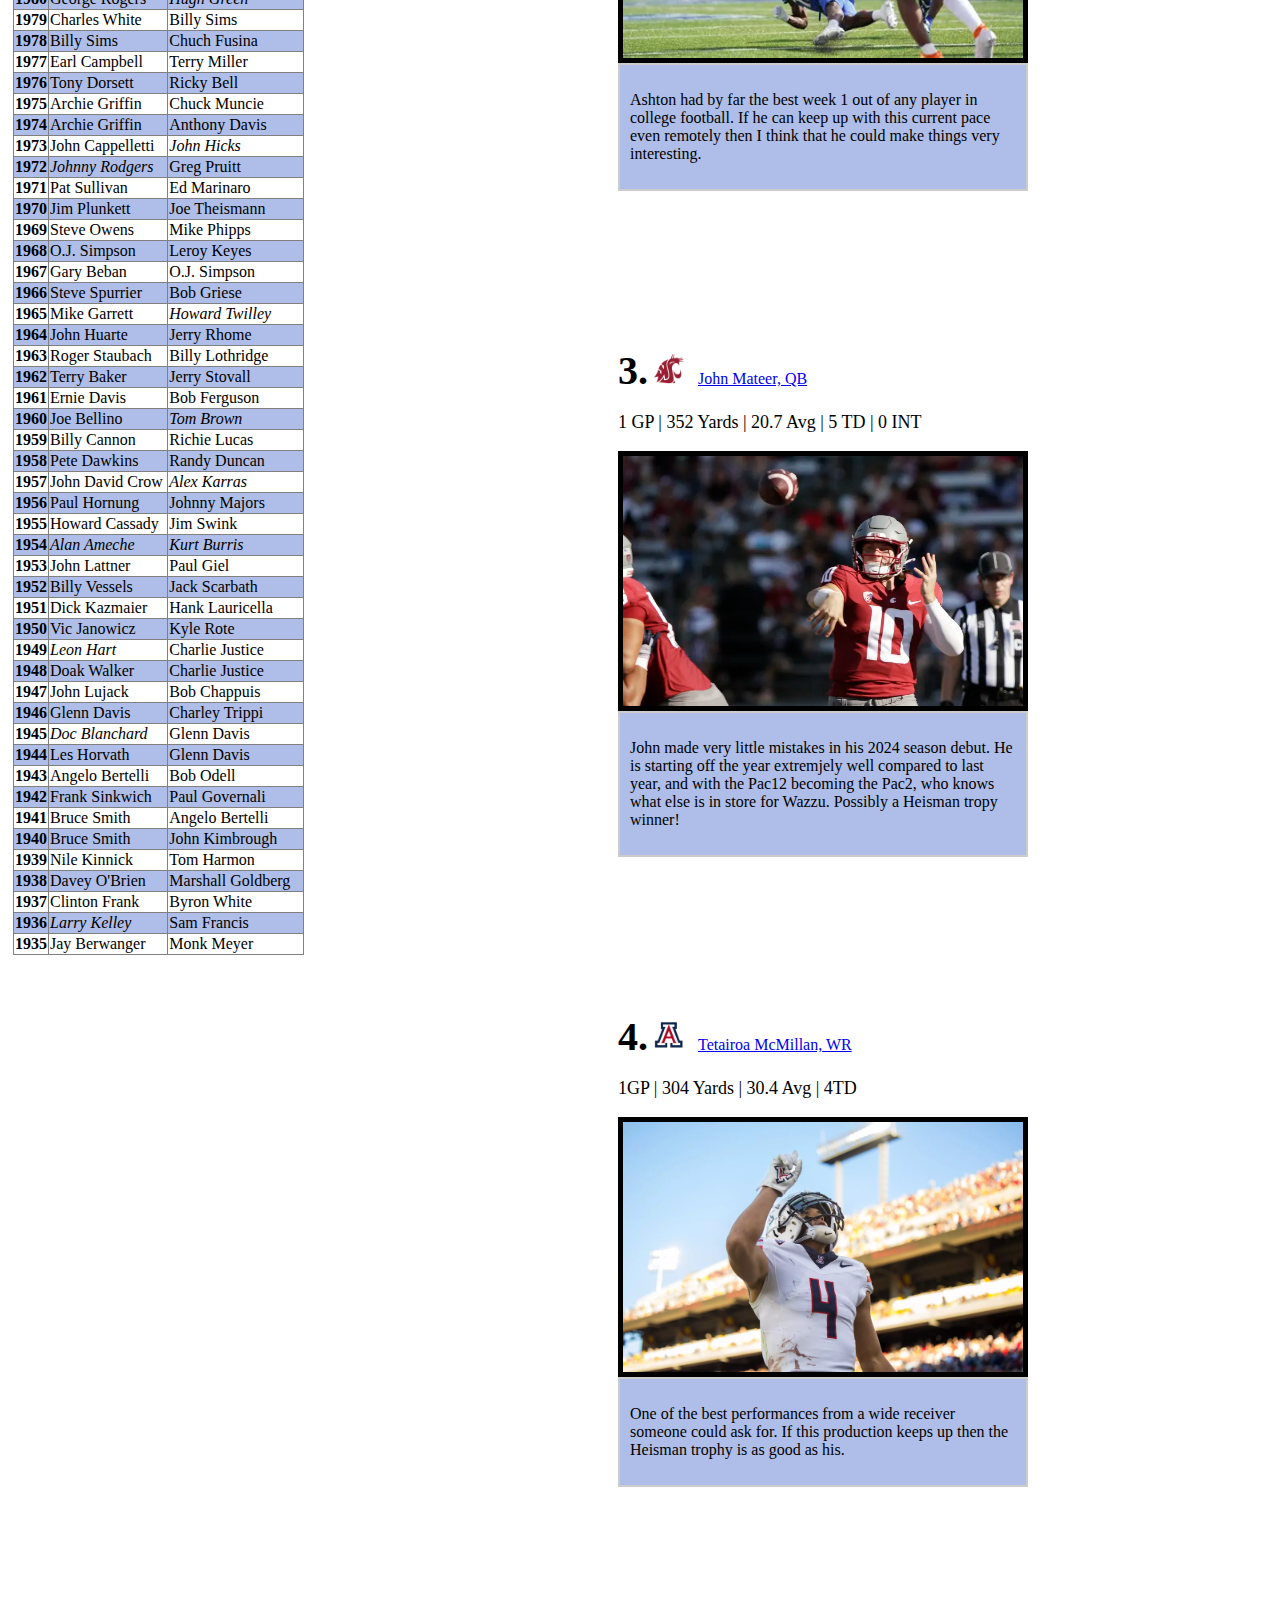
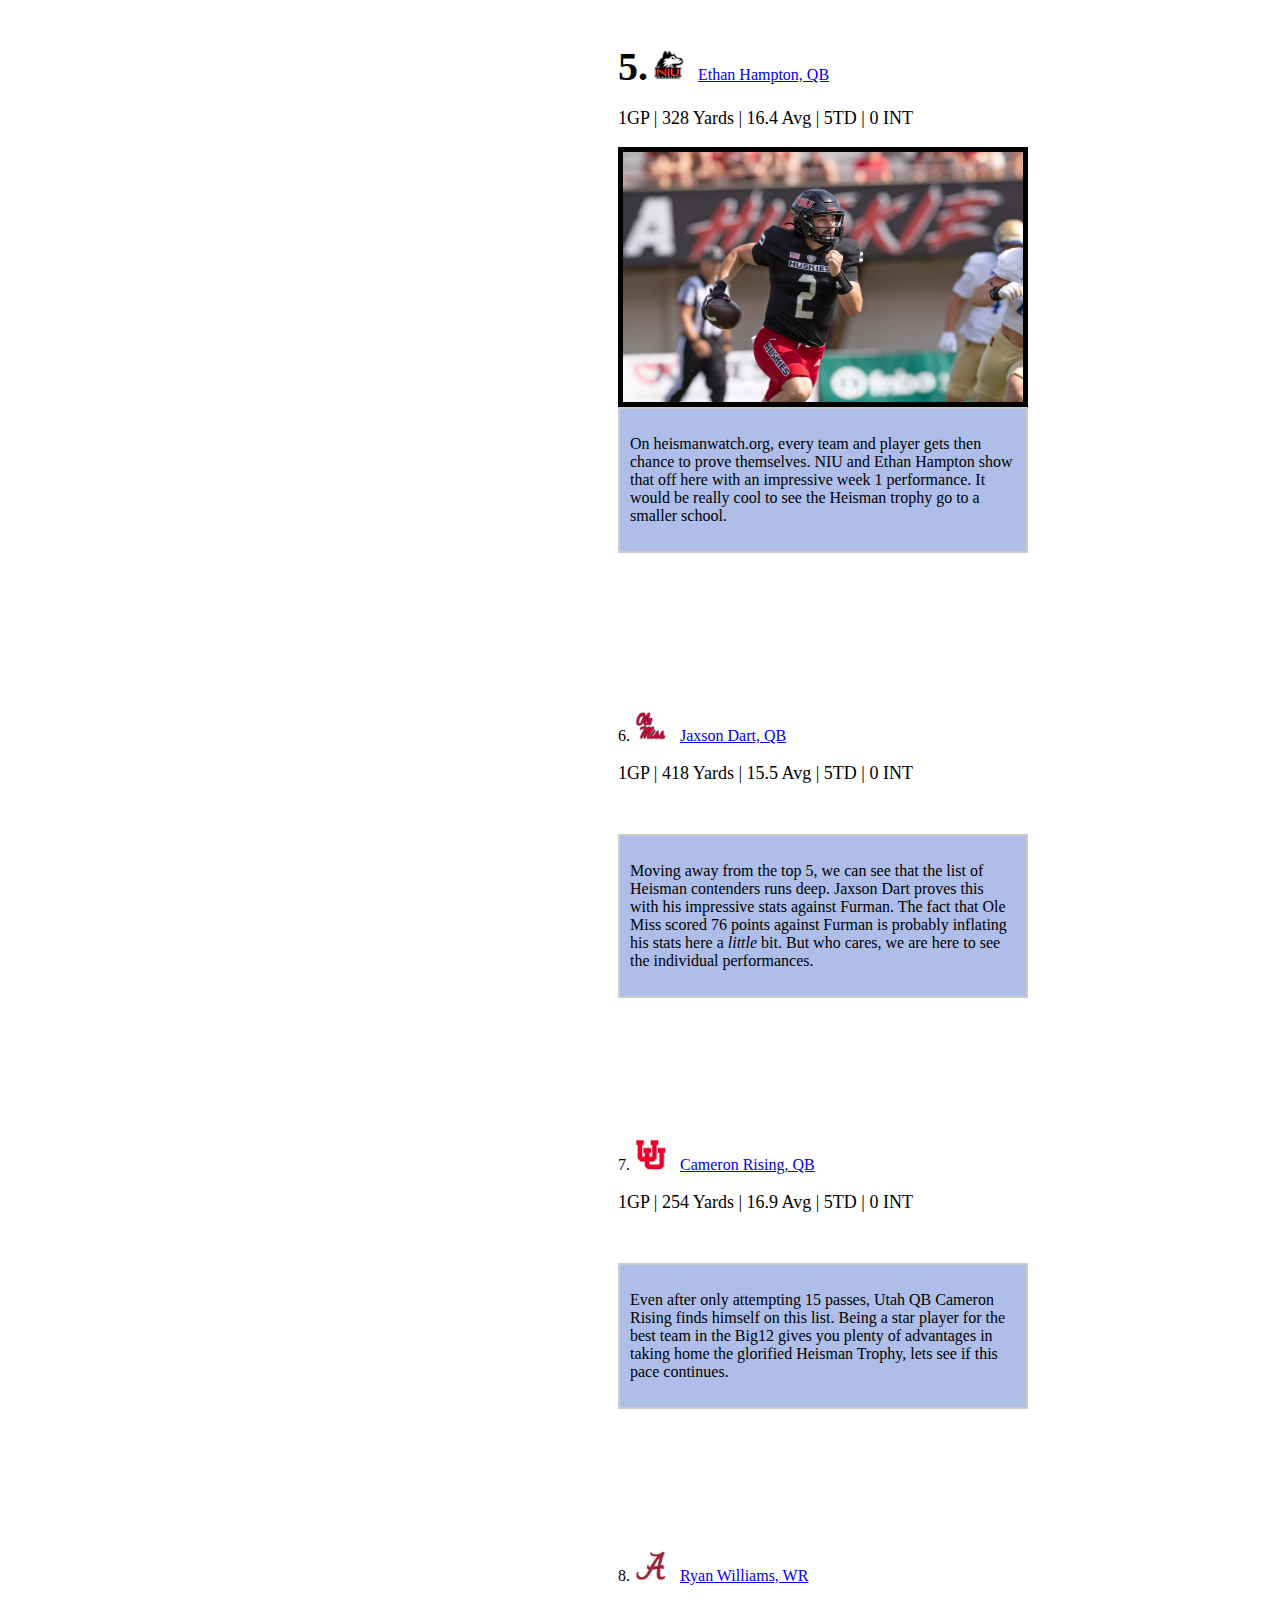
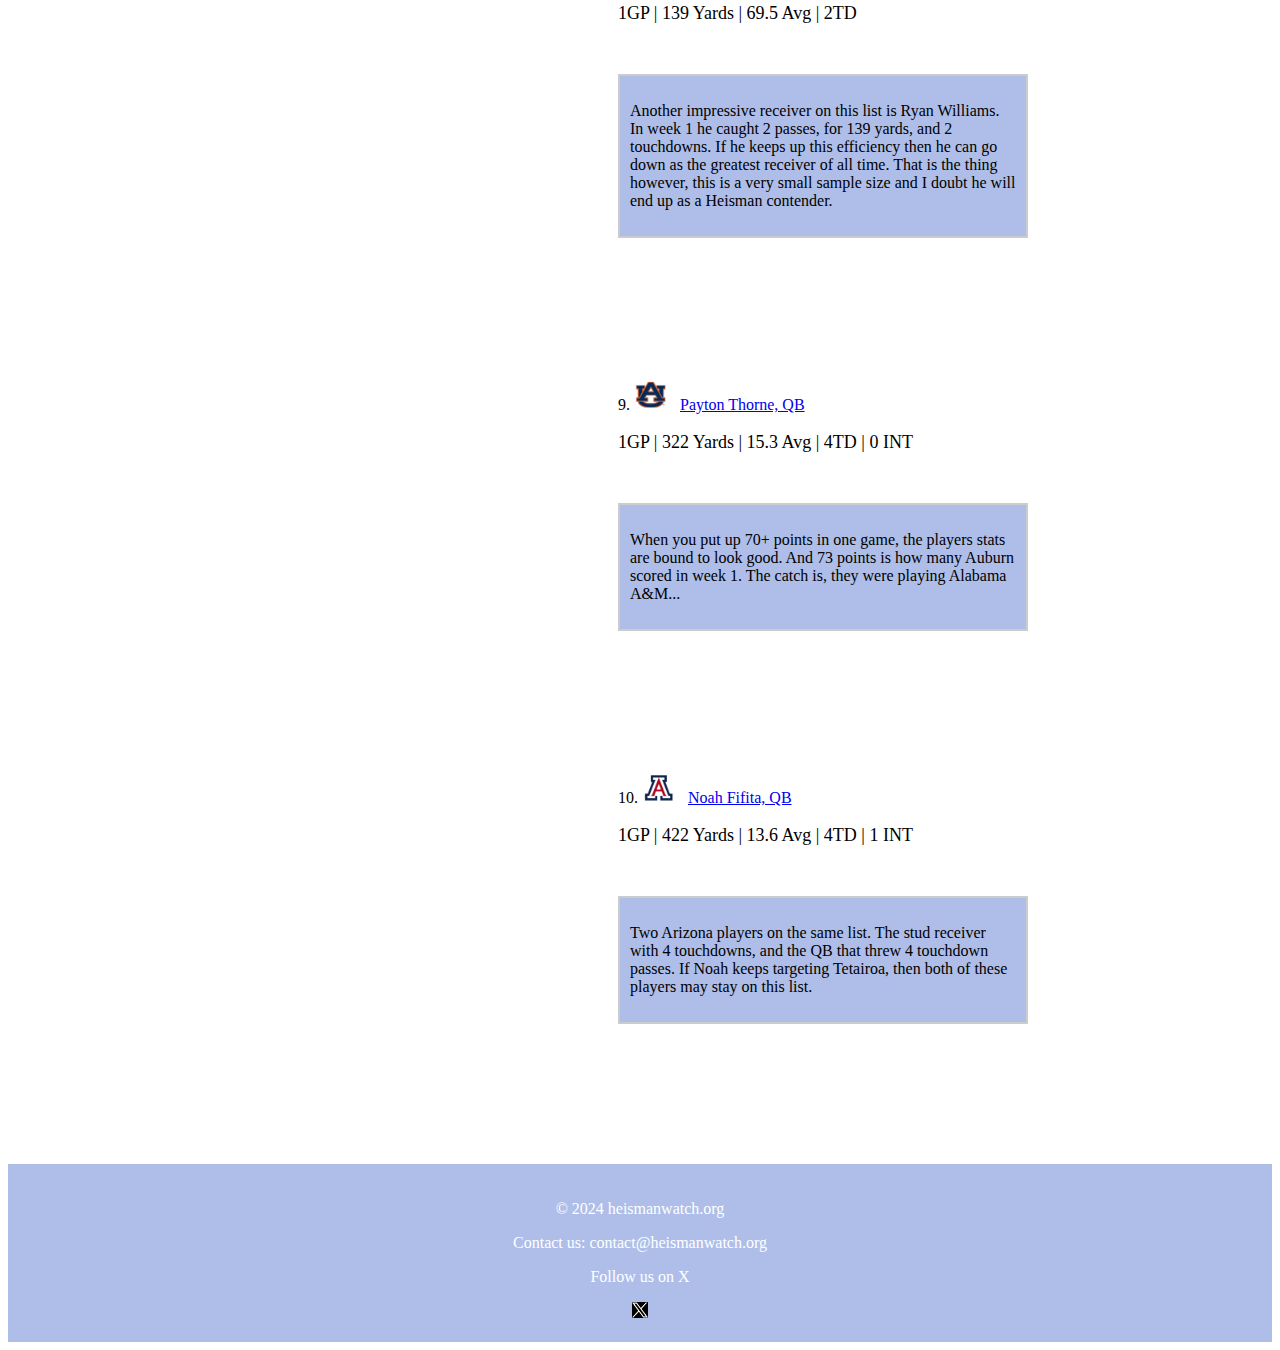
==== commit aa0dc0d5: "Add files via upload" ====
--- a/index.html
+++ b/index.html
@@ -604,7 +604,7 @@
     <li>
         <div class="image-container">
             <span class="number">1.</span>
-            <img width="32" height="32" src="teams/new_mexico.png" alt="New Mexico">
+            <img width="32" height="32" src="Teams/new_mexico.png" alt="New Mexico">
             <a href="https://www.espn.com/college-football/player/_/id/5105849/devon-dampier" target="_blank" style="padding-left: 10px; ">Devon Dampier, QB</a> <p style="font-size: large;"> 2 GP | 432 Yards | 6.4 Avg | 4 TD | 2 INT | 164 Rushing Yards</p>
         </div>
         <!--Image of the player goes here-->
@@ -619,7 +619,7 @@
     <li>
         <div class = "image-container">
             <span class="number">2.</span>
-            <img width="32" height="32" src="teams/boisest.png" alt="boise st">
+            <img width="32" height="32" src="Teams/boisest.png" alt="boise st">
             <a href="https://www.espn.com/college-football/player/_/id/4890973/ashton-jeanty" target="_blank" style="padding-left: 10px;">Ashton Jeanty, RB</a> <p style="font-size: large;"> 1 GP | 267 Yards | 13.4 Avg | 6 TD</p>
         </div>
         <!--Image of player 2 goes here-->
@@ -633,7 +633,7 @@
     <li>
         <div class = "image-container">
             <span class="number">3.</span>
-            <img width="32" height="32" src="teams/wazzu.png" alt="wazzu">
+            <img width="32" height="32" src="Teams/wazzu.png" alt="wazzu">
             <a href="https://www.espn.com/college-football/player/_/id/4915980/john-mateer"target="_blank" style="padding-left: 10px;">John Mateer, QB</a> <p style="font-size: large;"> 1 GP | 352 Yards | 20.7 Avg |  5 TD | 0 INT</p>
         </div>
         <!--Image of player 3 goes here-->
@@ -649,7 +649,7 @@
     <li>
         <div class="image-container">
             <span class="number">4.</span>
-            <img width="32" height="32" src="teams/arizona.png" alt = "arizona">
+            <img width="32" height="32" src="Teams/arizona.png" alt = "arizona">
             <a href="https://www.espn.com/college-football/player/_/id/4685472/tetairoa-mcmillan"target="_blank" style="padding-left: 10px;">Tetairoa McMillan, WR</a> <p style="font-size: large;"> 1GP | 304 Yards | 30.4 Avg | 4TD</p>
         </div>
         <!--Image of player 4 goes here-->
@@ -663,7 +663,7 @@
     <li>
         <div class="image-container">
         <span class="number">5.</span>
-        <img width="32" height="32" src="teams/NIU.png" alt = "NIU">
+        <img width="32" height="32" src="Teams/NIU.png" alt = "NIU">
         <a href="https://www.espn.com/college-football/player/_/id/4618083/ethan-hampton"target="_blank"style="padding-left: 10px;">Ethan Hampton, QB</a> <p style="font-size: large;"> 1GP | 328 Yards | 16.4 Avg | 5TD | 0 INT</p>
         </div>
         <!--Image of player 5 goes here-->
@@ -679,7 +679,7 @@
     <li>
         <div class="image-container">
             <span class="numbberl">6.</span>
-            <img width="32" height="32" src="teams/ole_miss.png" alt = "ole miss">
+            <img width="32" height="32" src="Teams/ole_miss.png" alt = "ole miss">
             <a href="https://www.espn.com/college-football/player/_/id/4689114/jaxson-dart"target="_blank"style="padding-left: 10px;">Jaxson Dart, QB</a> <p style="margin-bottom: 50px; font-size: large;"> 1GP | 418 Yards | 15.5 Avg | 5TD | 0 INT</p>
             <div class="text-box">
                 <p>Moving away from the top 5, we can see that the list of Heisman contenders runs deep. Jaxson Dart proves this with his impressive stats against Furman. The fact that Ole Miss scored 76 points against Furman is probably inflating his stats here a <i>little</i> bit. But who cares, we are here to see the individual performances.</p>
@@ -690,7 +690,7 @@
     <li>
         <div class="image-container">
             <span class="numbberl">7.</span>
-            <img width="32" height="32" src="teams/utah.png" alt = "utah">
+            <img width="32" height="32" src="Teams/utah.png" alt = "utah">
             <a href="https://www.espn.com/college-football/player/_/id/4362075/cameron-rising"target="_blank"style="padding-left: 10px;">Cameron Rising, QB</a> <p style="margin-bottom: 50px; font-size: large;"> 1GP | 254 Yards | 16.9 Avg | 5TD | 0 INT</p>
             <div class="text-box">
                 <p>Even after only attempting 15 passes, Utah QB Cameron Rising finds himself on this list. Being a star player for the best team in the Big12 gives you plenty of advantages in taking home the glorified Heisman Trophy, lets see if this pace continues.</p>
@@ -701,7 +701,7 @@
     <li>
         <div class="image-container">
             <span class="numbberl">8.</span>
-            <img width="32" height="32" src="teams/bama.png" alt = "bama">
+            <img width="32" height="32" src="Teams/bama.png" alt = "bama">
             <a href="https://www.espn.com/college-football/player/_/id/5141711/ryan-williams"target="_blank"style="padding-left: 10px;">Ryan Williams, WR</a> <p style="margin-bottom: 50px; font-size: large;"> 1GP | 139 Yards | 69.5 Avg | 2TD</p>
             <div class="text-box">
                 <p>Another impressive receiver on this list is Ryan Williams. In week 1 he caught 2 passes, for 139 yards, and 2 touchdowns. If he keeps up this efficiency then he can go down as the greatest receiver of all time. That is the thing however, this is a very small sample size and I doubt he will end up as a Heisman contender.</p>
@@ -712,7 +712,7 @@
     <li>
         <div class="image-container">
             <span class="numbberl">9.</span>
-            <img width="32" height="32" src="teams/auburn.png" alt = "auburn">
+            <img width="32" height="32" src="Teams/auburn.png" alt = "auburn">
             <a href="https://www.espn.com/college-football/player/_/id/4430590/payton-thorne"target="_blank"style="padding-left: 10px;">Payton Thorne, QB</a> <p style="margin-bottom: 50px; font-size: large;"> 1GP | 322 Yards | 15.3 Avg | 4TD | 0 INT</p>
             <div class="text-box">
                 <p>When you put up 70+ points in one game, the players stats are bound to look good. And 73 points is how many Auburn scored in week 1. The catch is, they were playing Alabama A&M...</p>
@@ -723,7 +723,7 @@
     <li>
         <div class="image-container">
             <span class="numbberl">10.</span>
-            <img width="32" height="32" src="teams/arizona.png" alt = "arizona">
+            <img width="32" height="32" src="Teams/arizona.png" alt = "arizona">
             <a href="https://www.espn.com/college-football/player/_/id/4801717/noah-fifita"target="_blank"style="padding-left: 10px;">Noah Fifita, QB</a> <p style="margin-bottom: 50px; font-size: large;"> 1GP | 422 Yards | 13.6 Avg | 4TD | 1 INT</p>
             <div class="text-box">
                 <p>Two Arizona players on the same list. The stud receiver with 4 touchdowns, and the QB that threw 4 touchdown passes. If Noah keeps targeting Tetairoa, then both of these players may stay on this list.</p>
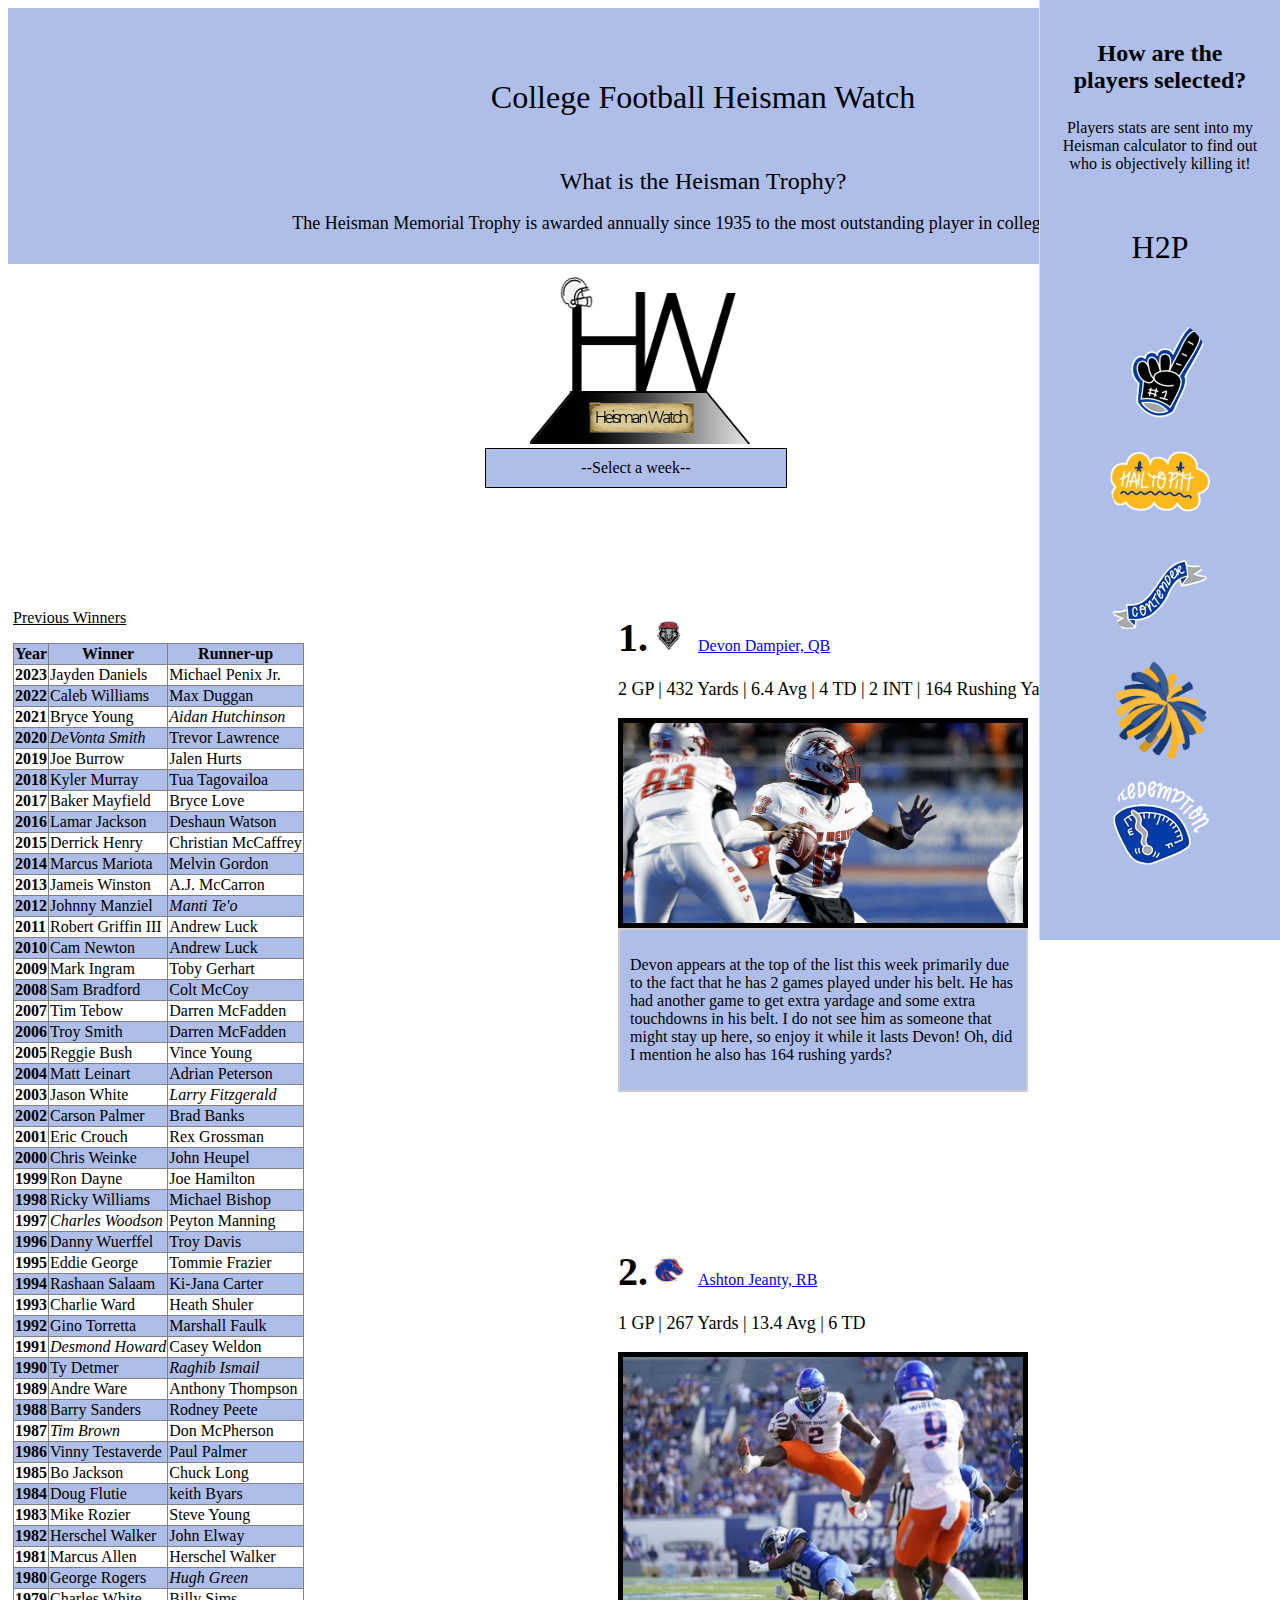
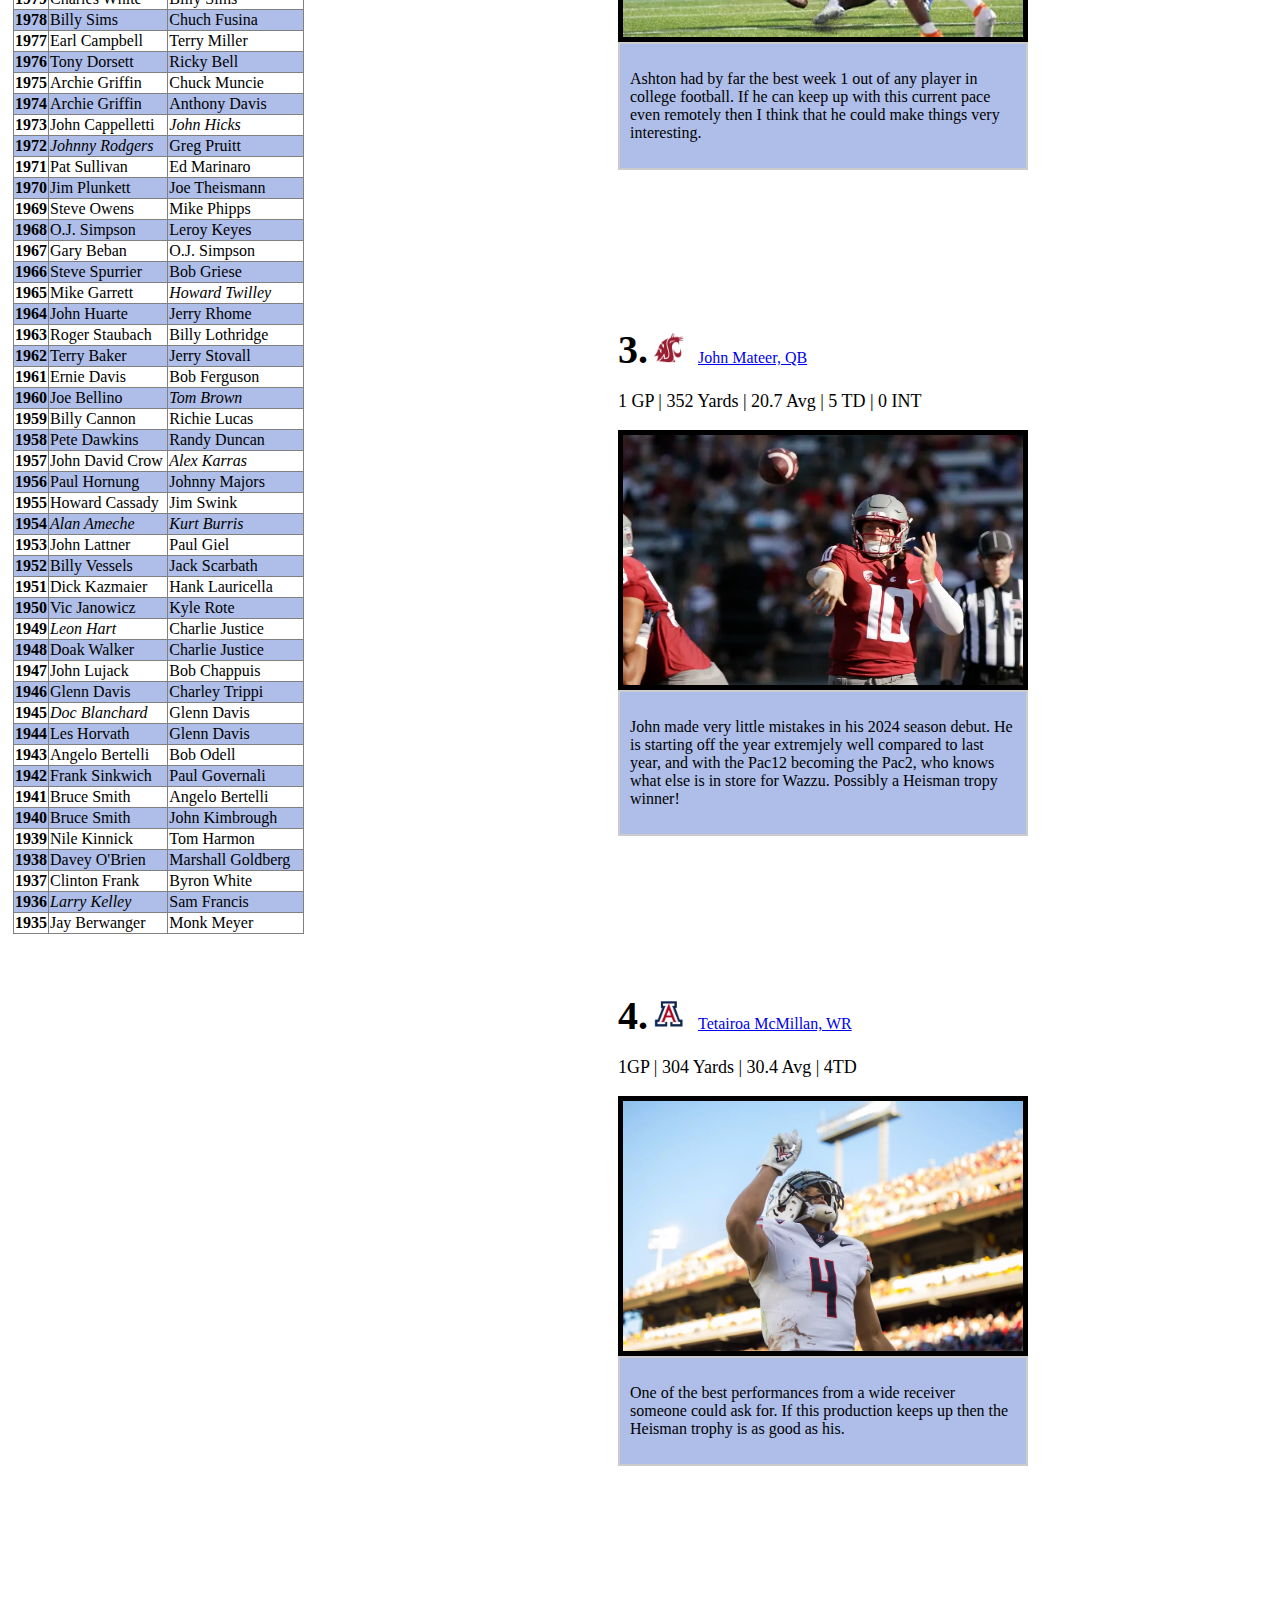
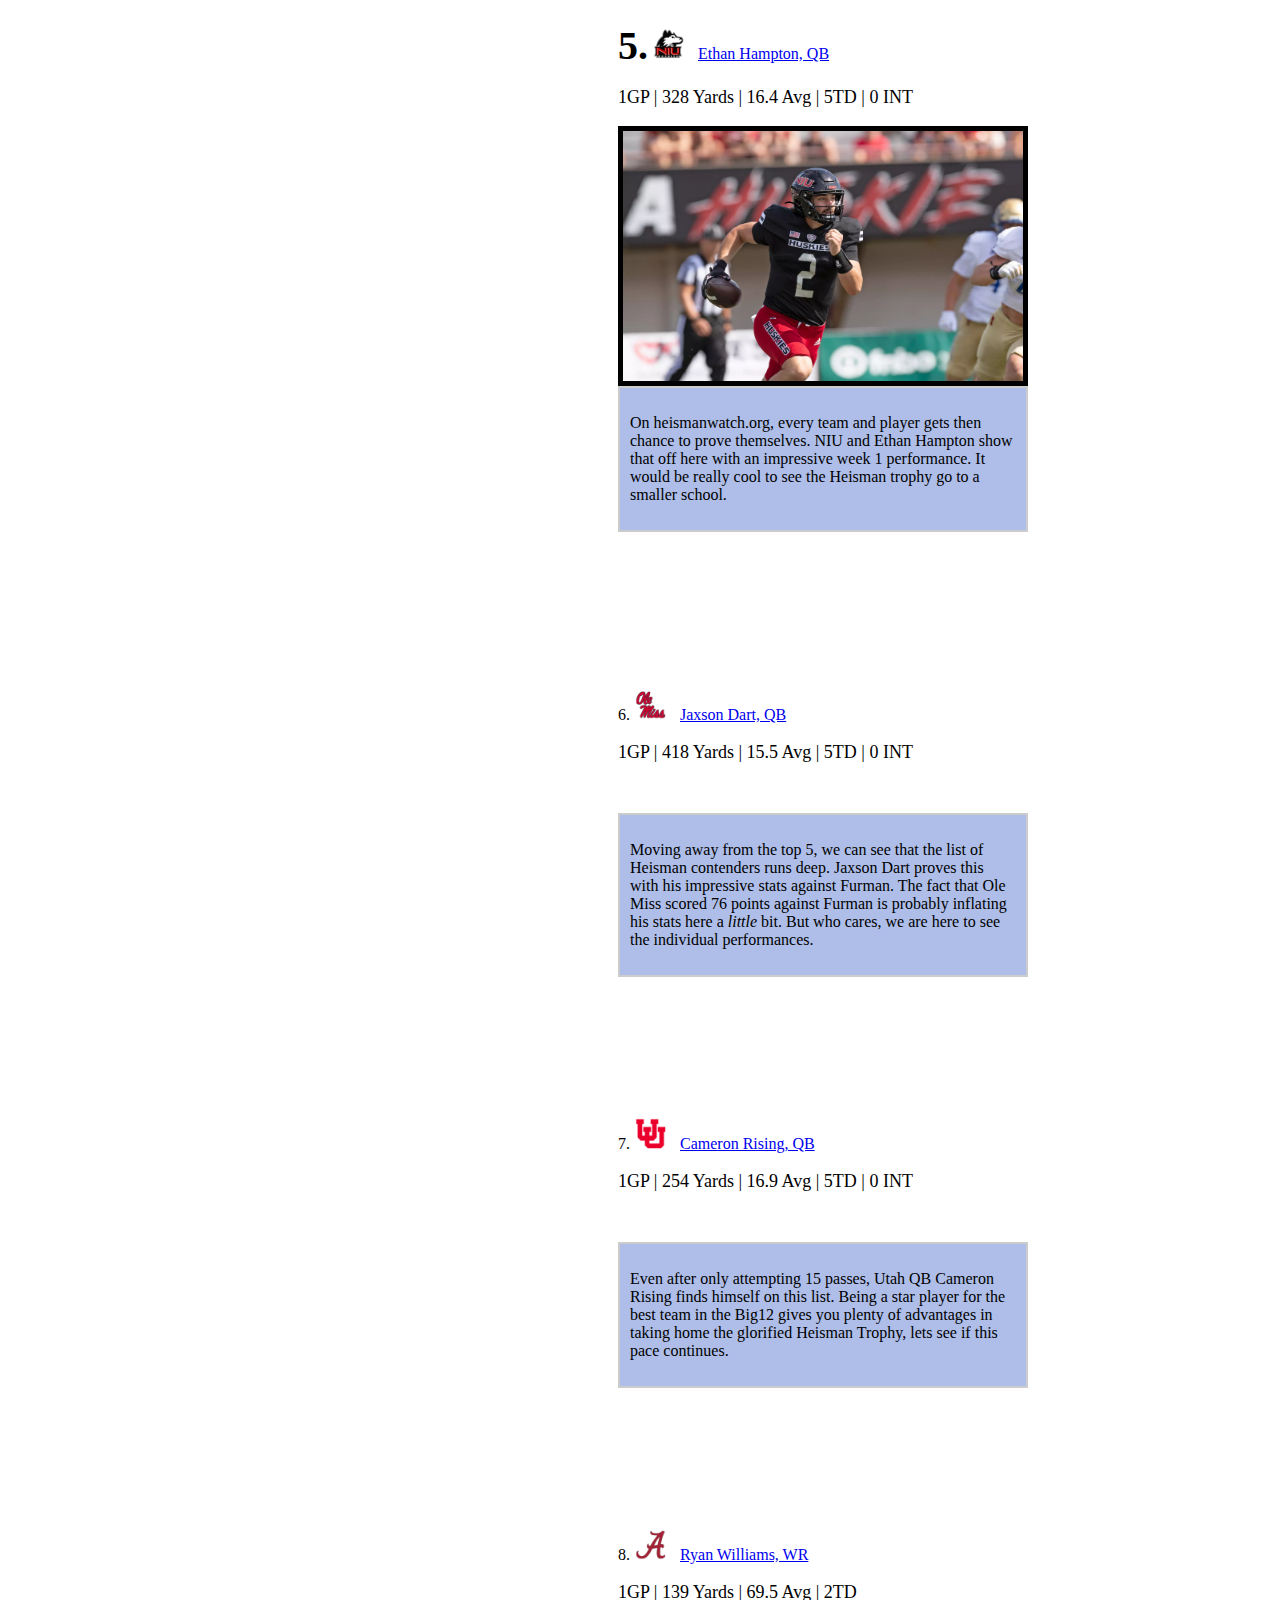
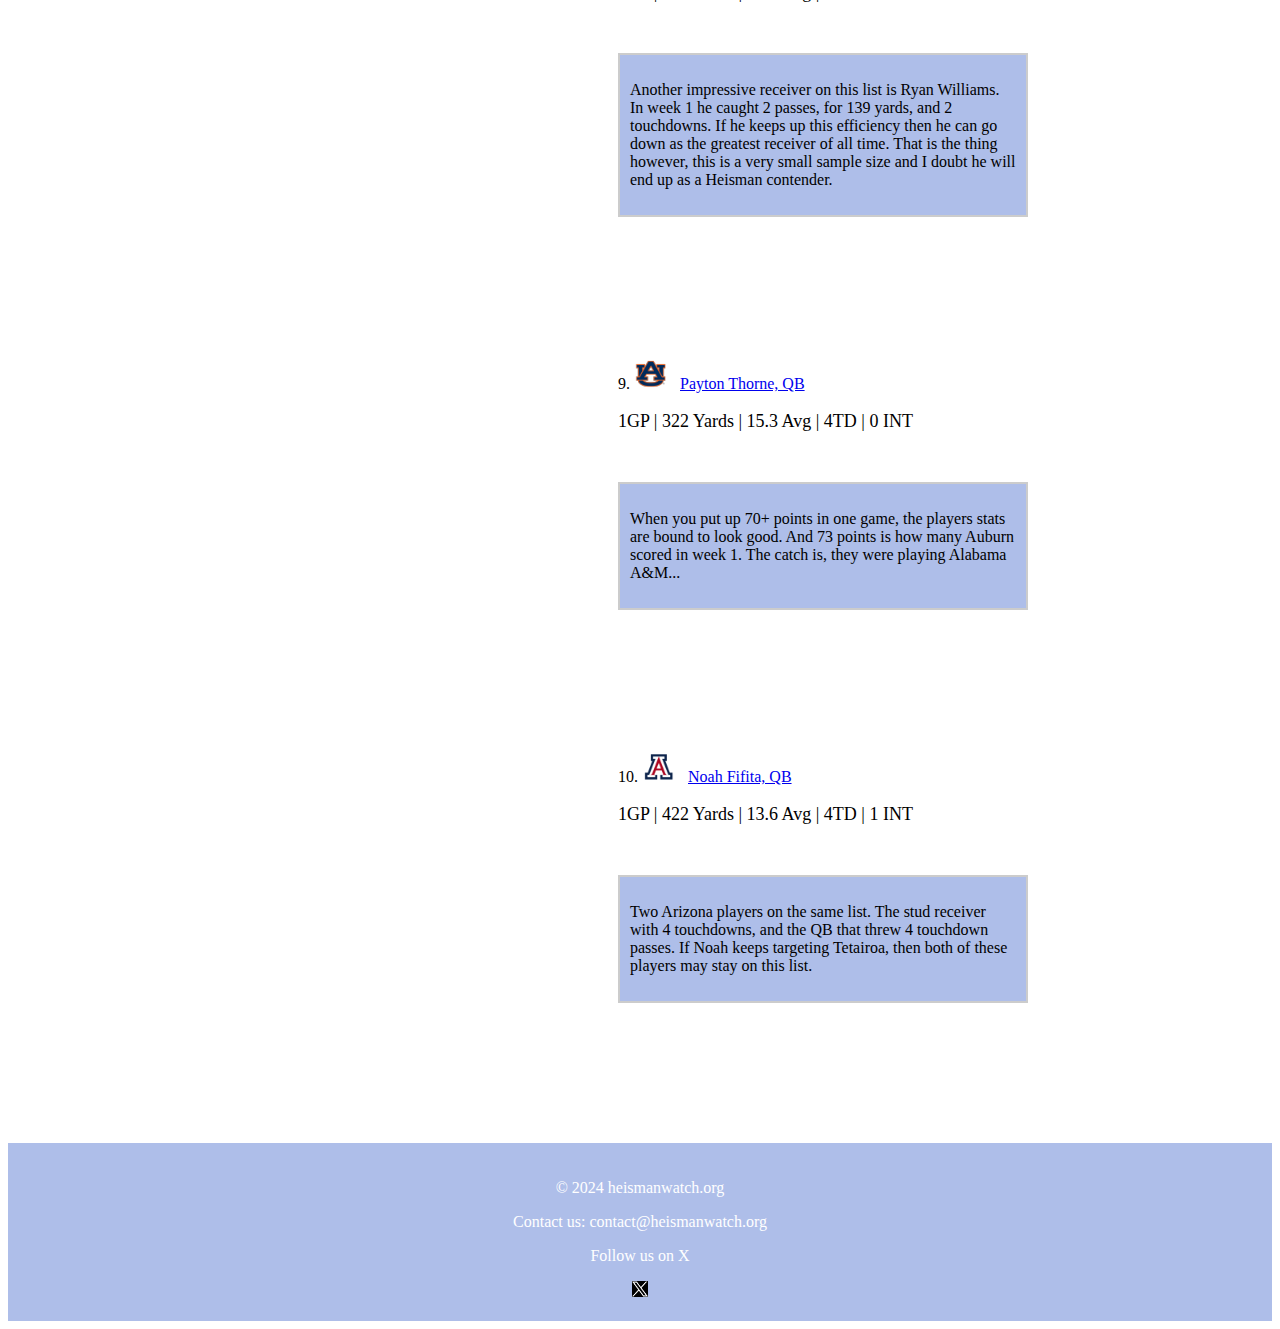
==== commit 4c7021fd: "Add files via upload" ====
--- a/index.html
+++ b/index.html
@@ -76,6 +76,7 @@
             color: white;
             padding: 20px;
             text-align: center;
+            min-width: 1350px;
         }
 
 
@@ -88,6 +89,9 @@
 
     
     </style>
+
+    <meta name="viewport" content="width=device-width, initial-scale=0.25">
+    
     <script async src="https://pagead2.googlesyndication.com/pagead/js/adsbygoogle.js?client=ca-pub-9690605863777115"
     crossorigin="anonymous"></script>
 <!--#endregion-->
@@ -114,13 +118,12 @@
         <h1>College Football Heisman Watch</h1>
         <h2 style="text-align: center; font-weight: 300; margin: 10px;">What is the Heisman Trophy?</h2>
 
-    <p style="text-align: center; font-size: 18px; margin-bottom: 10px; color: black;">The Heisman Memorial Trophy is awarded annually since 1935 to the most outstanding player in college football.
-    It is considered the most prestigious award in college football.</p>
+    <p style="text-align: center; font-size: 18px; margin-bottom: 10px; color: black;">The Heisman Memorial Trophy is awarded annually since 1935 to the most outstanding player in college football.</p>
     </div>
 
 
    
-    <div class="b"><img  position: relative;  display: inline-block; width="220" height="180" src="images/heismanwatchlogo.png" alt="Logo"></div>
+    <div class="b"><img class = "center-logo" position: relative;  display: inline-block; width="220" height="180" src="images/heismanwatchlogo.png" alt="Logo"></div>
     
     <div class="custom-dropdown" style="margin-bottom: 100px;">
         
@@ -598,6 +601,7 @@
     </div>
 </div>
 <!--#endregion-->
+
 
 <!-- This is where the list of heisman watchers will go -->
 <ol>
@@ -761,7 +765,7 @@
     <p>Contact us: contact@heismanwatch.org</p>
     <p>Follow us on X</p>
 
-    <a href="https://x.com/" target="_blank">
+    <a href="https://x.com/Heismanwatch2" target="_blank">
         <img src="images/twitter.png" alt="Twitter Logo" class="twitter-logo" style="height: 16px; width: 16px;">
         
     </a>
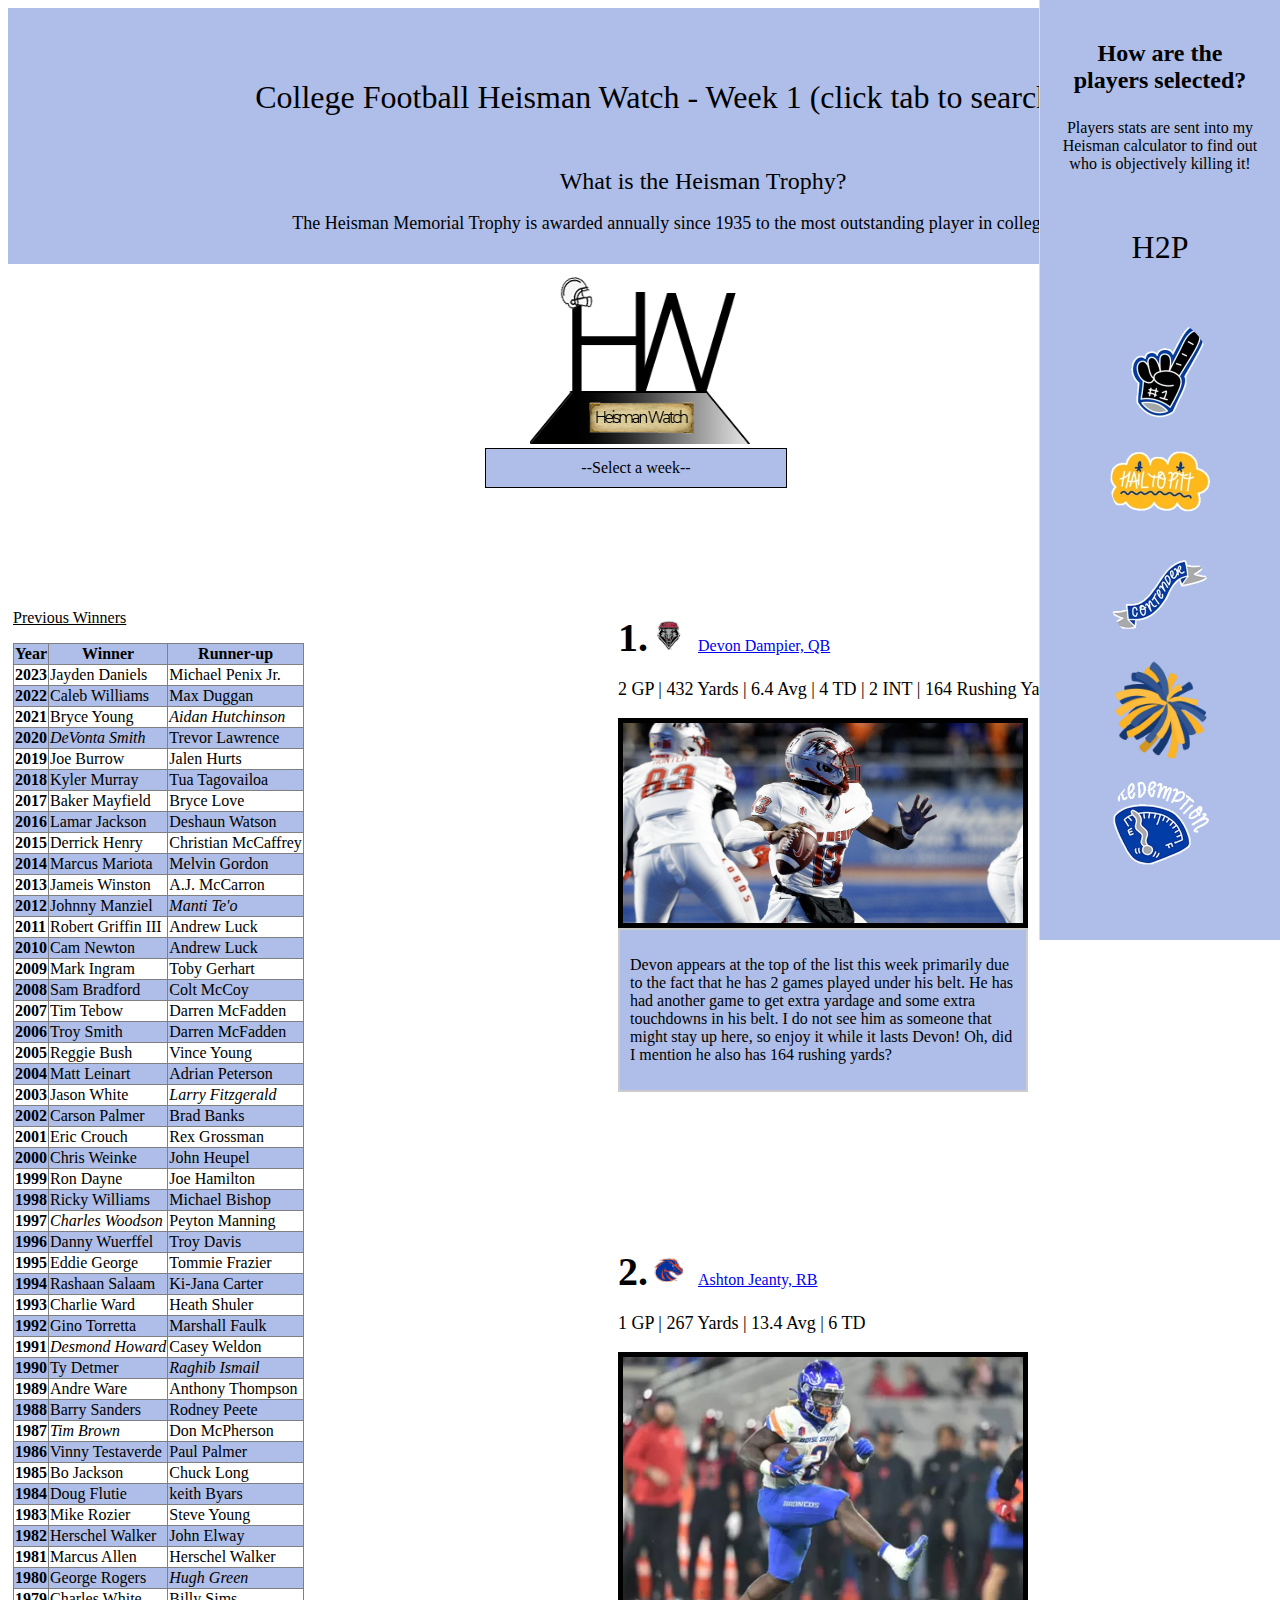
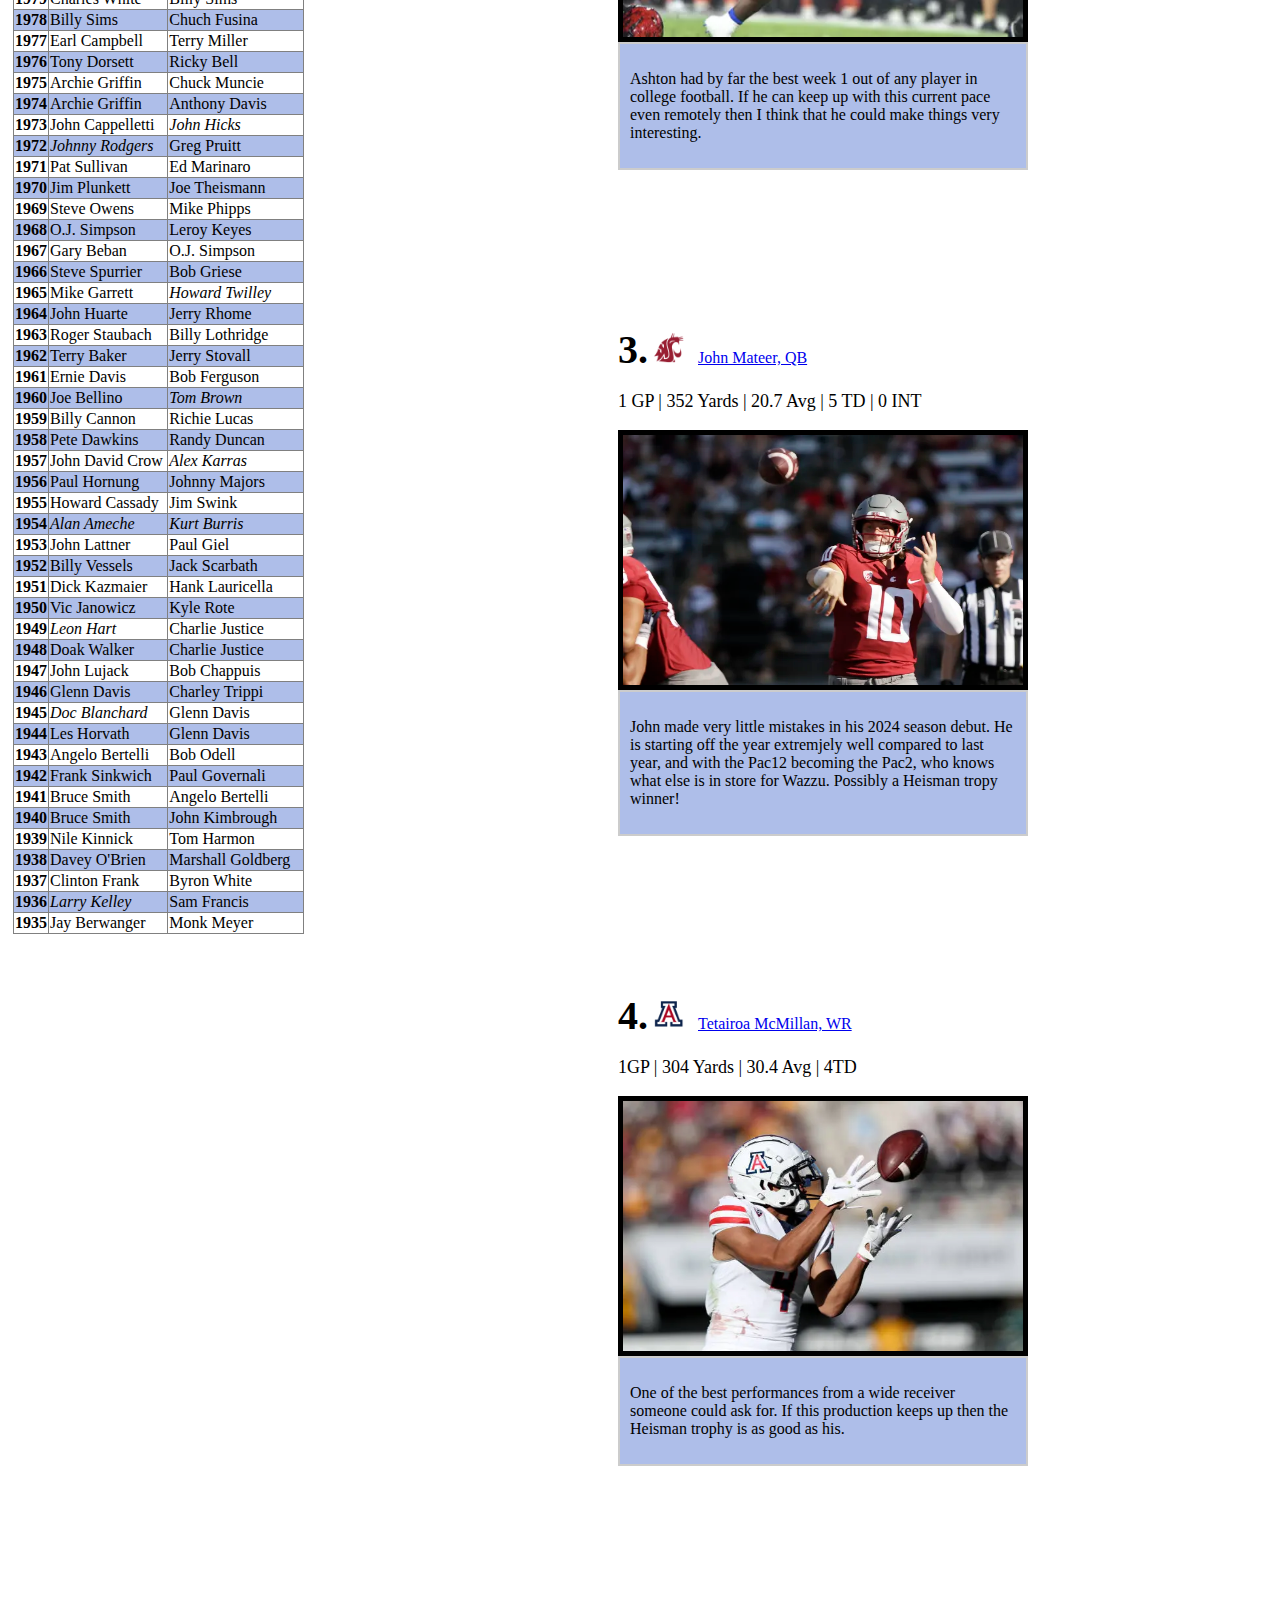
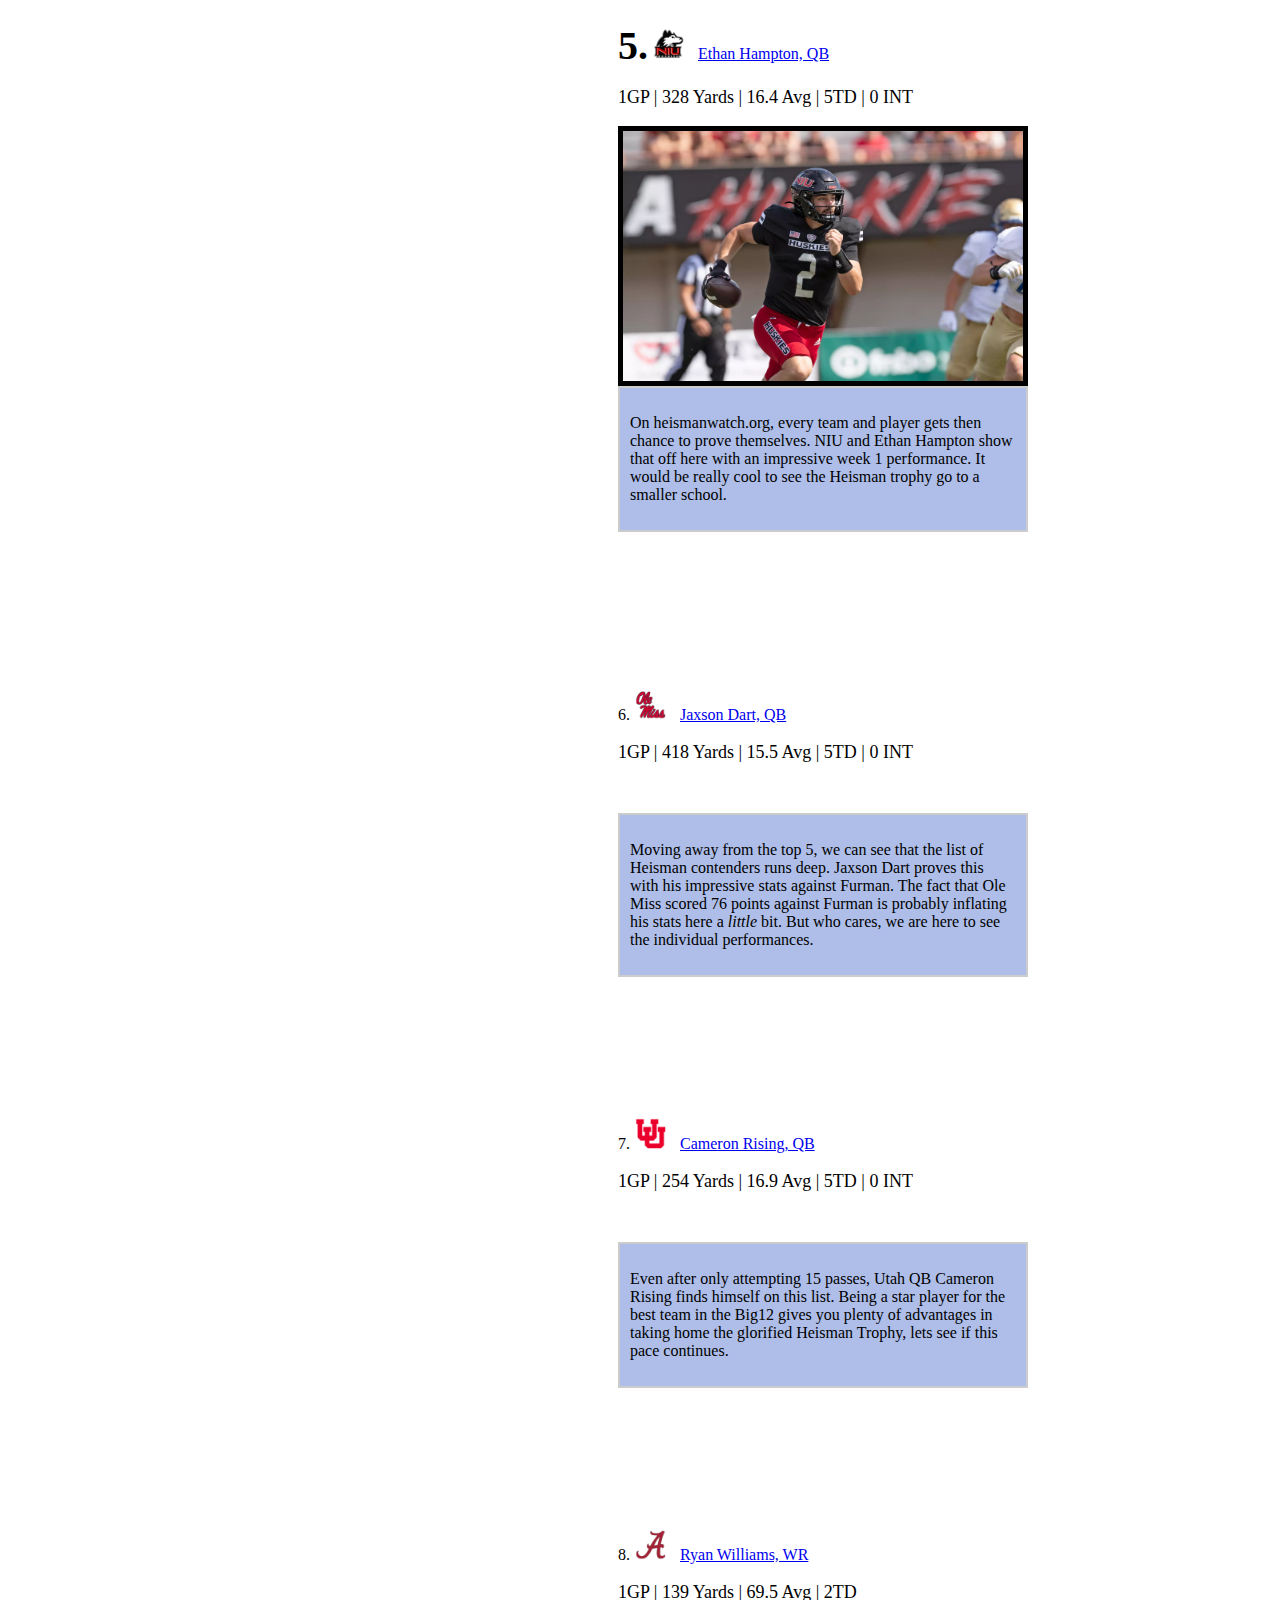
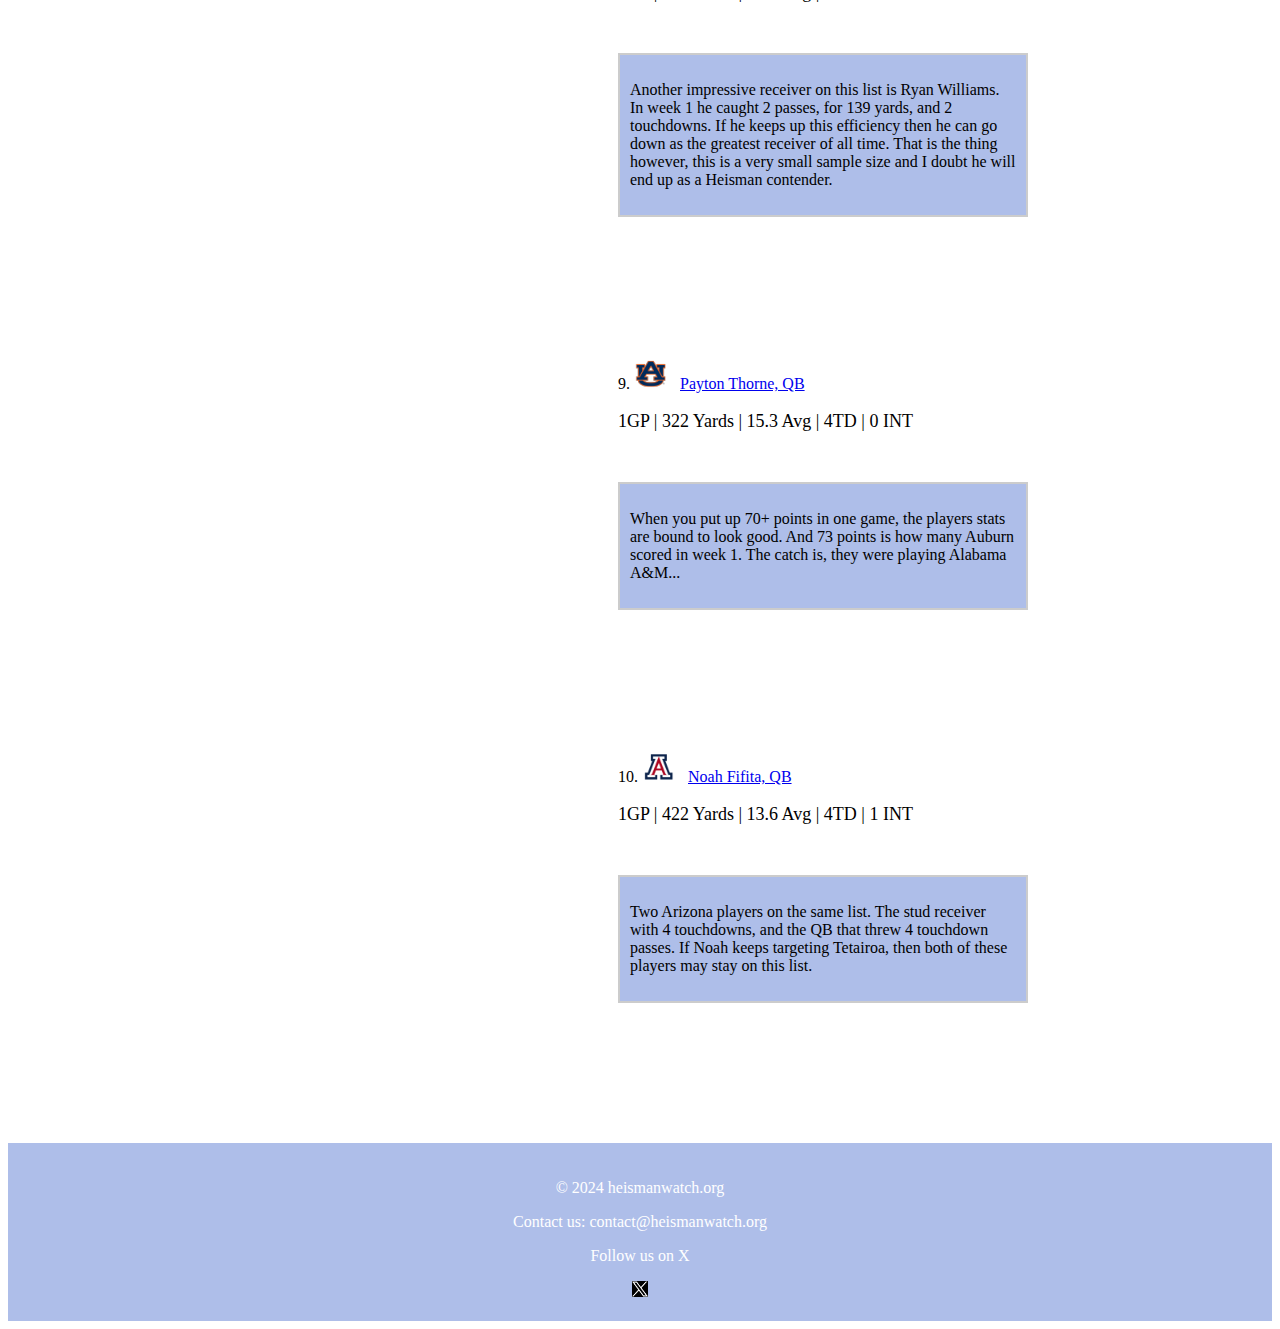
==== commit f6fe0e57: "Add files via upload" ====
--- a/index.html
+++ b/index.html
@@ -115,7 +115,7 @@
 
 <div class="centered">
     <div class="header">
-        <h1>College Football Heisman Watch</h1>
+        <h1>College Football Heisman Watch - Week 1 (click tab to search weeks)</h1>
         <h2 style="text-align: center; font-weight: 300; margin: 10px;">What is the Heisman Trophy?</h2>
 
     <p style="text-align: center; font-size: 18px; margin-bottom: 10px; color: black;">The Heisman Memorial Trophy is awarded annually since 1935 to the most outstanding player in college football.</p>
@@ -131,6 +131,7 @@
         <div class="dropdown-btn">--Select a week--</div>
         <div class="dropdown-content">
             <a href="index.html">Through Week 1</a>
+            <a href="week1.html">Through Week 2</a>
         </div>
     </div>
 
